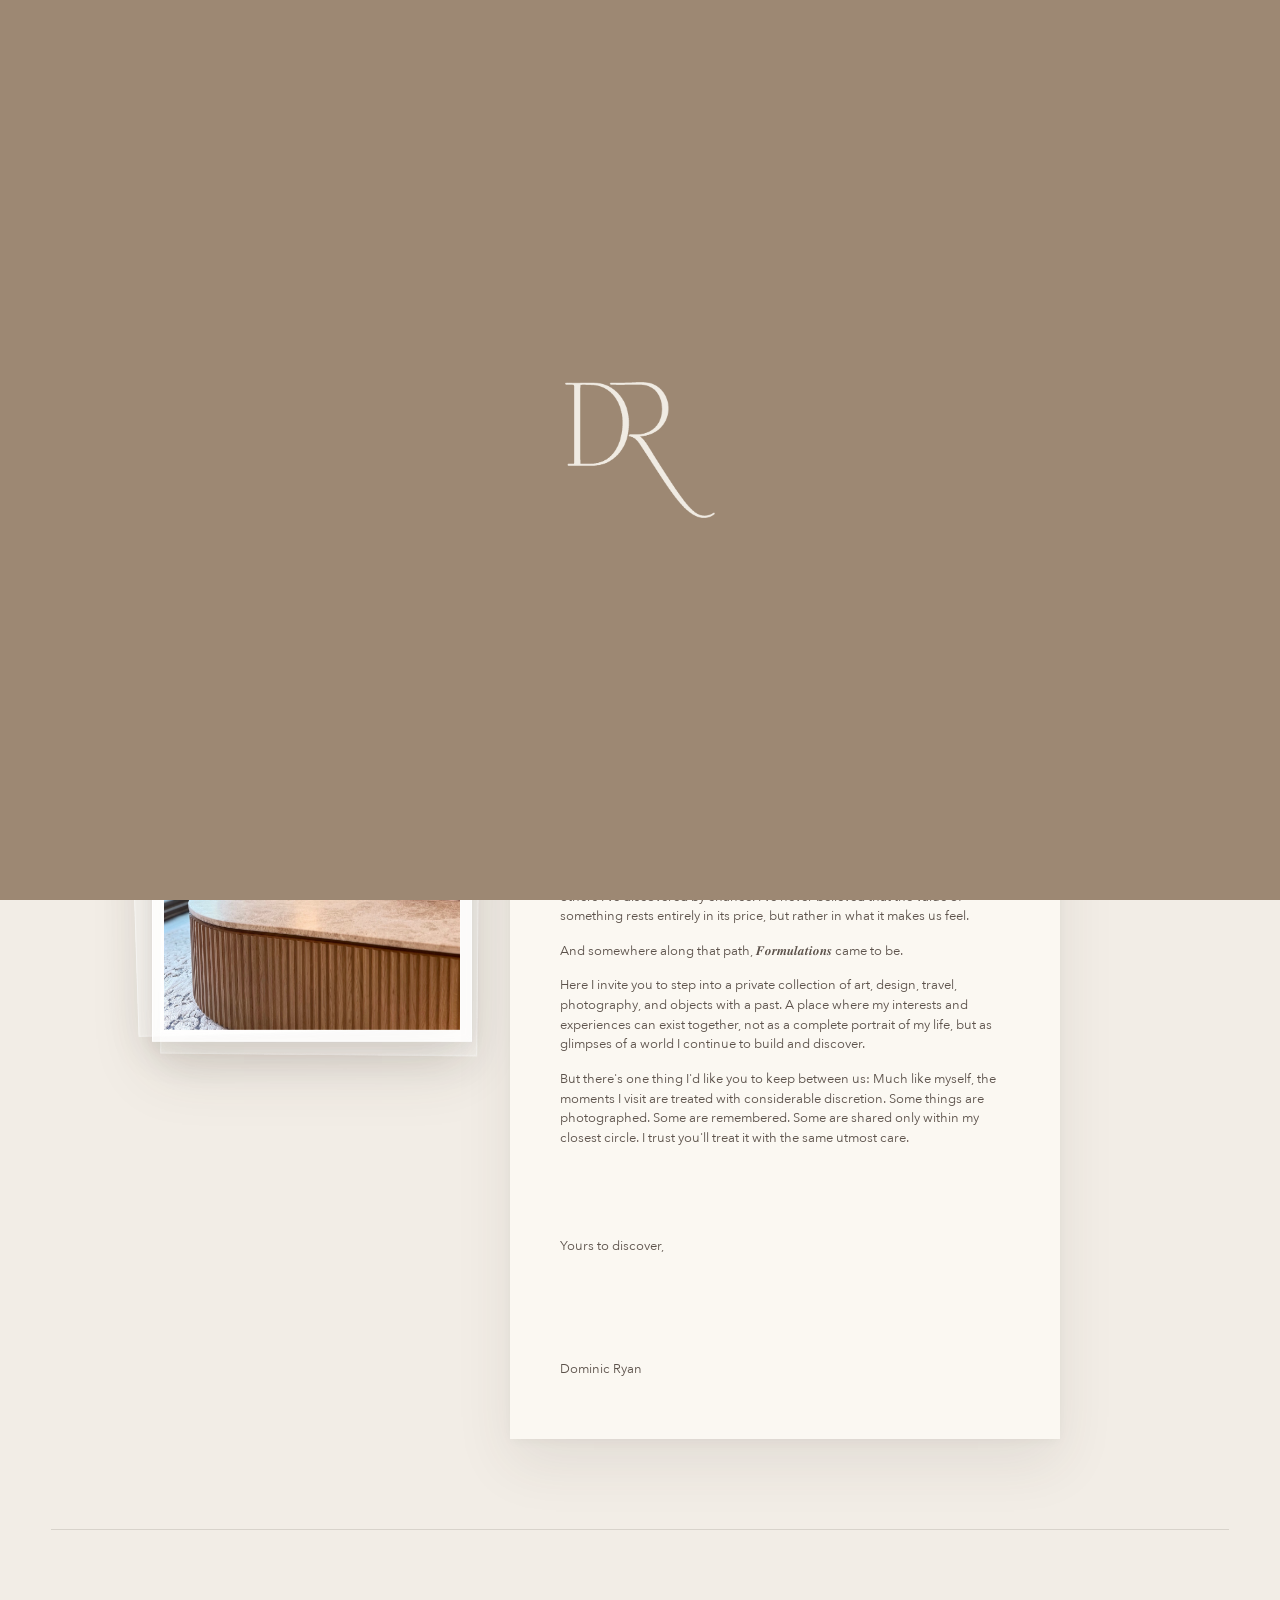
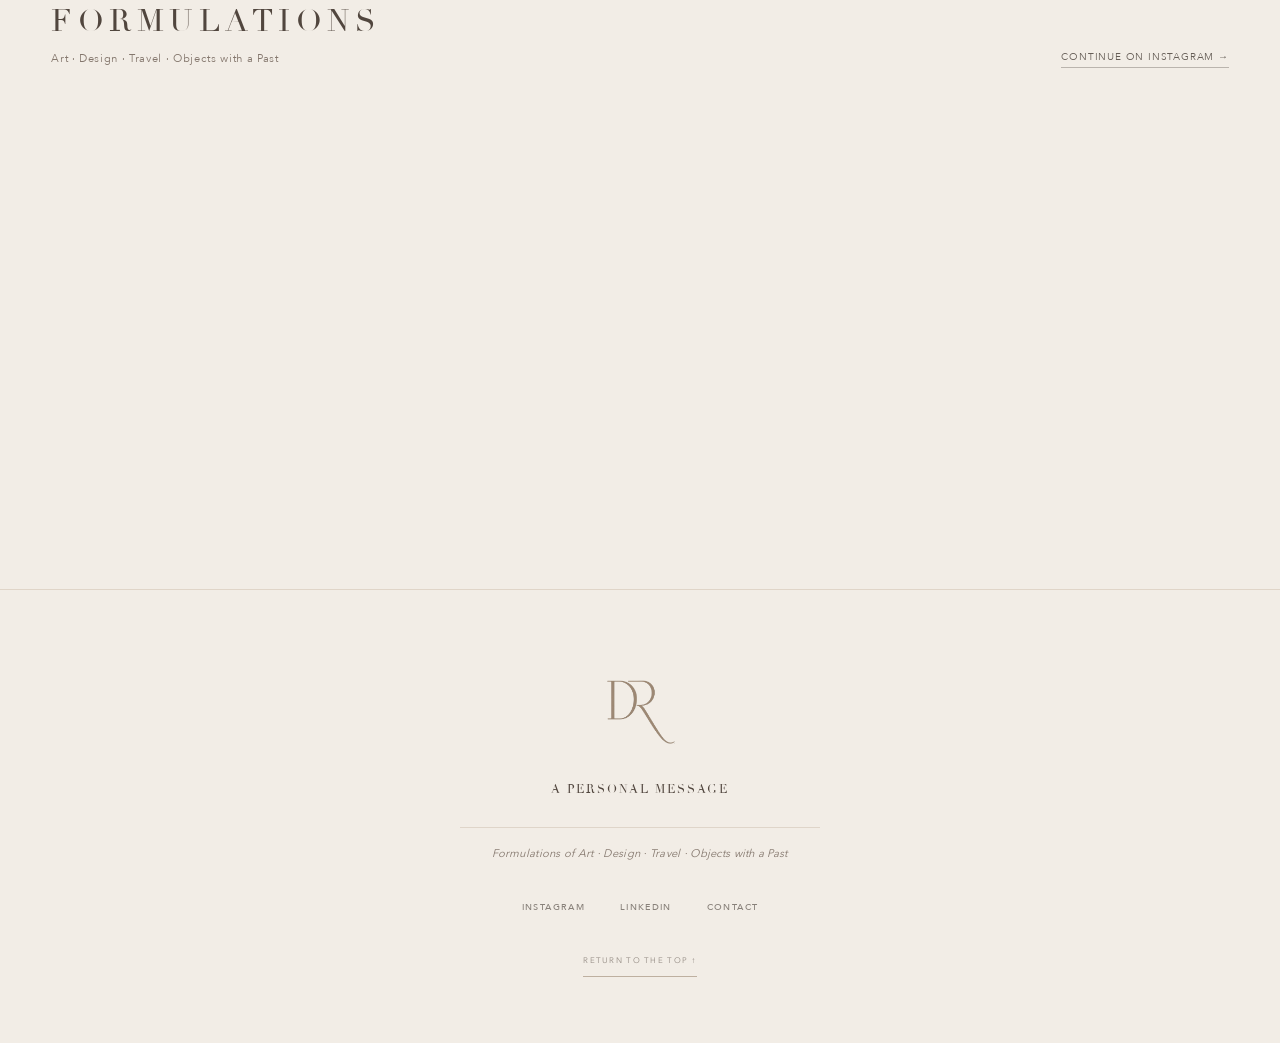
==== index.html @ bd9fe590 "Update index.html" ====
<!DOCTYPE html>
<html lang="en">

<head>

<script>
/* Automatically remove UTM parameters from the address bar */
(() => {
  function cleanUTMParameters() {
    const url = new URL(window.location.href);
    let changed = false;

    for (const key of [...url.searchParams.keys()]) {
      if (key.toLowerCase().startsWith("utm_")) {
        url.searchParams.delete(key);
        changed = true;
      }
    }

    if (changed) {
      history.replaceState(
        history.state,
        "",
        url.pathname + url.search + url.hash
      );
    }
  }

  // Clean immediately when the page opens.
  cleanUTMParameters();

  // Clean again when the page is shown or restored.
  window.addEventListener("pageshow", cleanUTMParameters);
})();
</script>


  <meta charset="UTF-8">

  <!-- Homepage arrival and one-time mobile envelope controls. -->
  <script>
    (() => {
      "use strict";

      const ENVELOPE_KEY = "dr-personal-message-intro-seen-v1";
      let returningVisitor = false;
      try {
        returningVisitor = localStorage.getItem(ENVELOPE_KEY) === "yes";
        if (!returningVisitor) localStorage.setItem(ENVELOPE_KEY, "yes");
      } catch (_) {
        try {
          returningVisitor = sessionStorage.getItem(ENVELOPE_KEY) === "yes";
          if (!returningVisitor) sessionStorage.setItem(ENVELOPE_KEY, "yes");
        } catch (_) {}
      }

      let navigationType = "navigate";
      try {
        const navigation = performance.getEntriesByType("navigation")[0];
        if (navigation?.type) navigationType = navigation.type;
        else if (performance.navigation) {
          navigationType = performance.navigation.type === 1 ? "reload" :
            performance.navigation.type === 2 ? "back_forward" : "navigate";
        }
      } catch (_) {}

      // Read the existing transitions script's state BEFORE its deferred
      // initialization consumes and clears it. No transitions edits required.
      let internalArrival = false;
      try {
        const destination = sessionStorage.getItem("drTransitionDestination");
        const timestamp = Number(sessionStorage.getItem("drTransitionTimestamp"));
        const validAge = timestamp > 0 &&
          Date.now() - timestamp >= 0 && Date.now() - timestamp < 10000;
        if (destination === "/" && validAge) internalArrival = true;
      } catch (_) {}

      // Fallback for ordinary same-site links not handled by transitions.
      try {
        if (document.referrer) {
          const previous = new URL(document.referrer);
          const previousPath = previous.pathname.replace(/\/index(?:3)?\.html$/i, "/");
          if (previous.origin === location.origin && previousPath !== "/") {
            internalArrival = true;
          }
        }
      } catch (_) {}

      window.drPlayHomeIntro = navigationType === "navigate" && !internalArrival;
      window.drReturningVisitor = returningVisitor;
      // Hide the active navigation underline while the intro is playing.
if (window.drPlayHomeIntro) {
  document.documentElement.classList.add("dr-home-intro-pending");
}

      try {
        if (returningVisitor) sessionStorage.setItem("dr-envelope-v7-opened", "yes");
        else sessionStorage.removeItem("dr-envelope-v7-opened");
      } catch (_) {}
    })();
  </script>
  <!-- =========================================================
     DOMINIC RYAN — INTRODUCTION NAVIGATION UNDERLINE CONTROL
     Hide active underline until branded introduction completes.
     ========================================================= -->

<style>
  /* Hide the original active-page underline during introduction */

  html.dr-home-intro-pending .collection-navigation a.active::after,
  html.dr-home-intro-pending .collection-navigation a[aria-current="page"]::after,
  html.dr-home-intro-pending .maison-primary-nav a.active::after,
  html.dr-home-intro-pending .maison-primary-nav a[aria-current="page"]::after {
    opacity: 0 !important;
    visibility: hidden !important;
  }

  /* Hide the traveling navigation underline during introduction */

  html.dr-home-intro-pending .dr-traveling-underline {
    opacity: 0 !important;
    visibility: hidden !important;
  }
</style>


  <meta
    name="viewport"
    content="width=device-width, initial-scale=1.0, viewport-fit=cover"
  >

  <!-- KEEP SITE OUT OF SEARCH ENGINES -->
  <meta
    name="robots"
    content="noindex, nofollow, noarchive, nosnippet"
  >

  <meta
    name="googlebot"
    content="noindex, nofollow, noarchive, nosnippet"
  >

  <meta
    name="bingbot"
    content="noindex, nofollow, noarchive, nosnippet"
  >

<!-- =========================================================
     DOMINIC RYAN — UNIVERSAL SOCIAL & MESSAGING PREVIEWS
     ========================================================= -->

<!-- =========================================================
     BROWSER TITLE
     ========================================================= -->

<title>Dominic Ryan | Formulations</title>

<!-- UNIVERSAL WEBSITE IDENTITY -->
<meta name="application-name"
      content="Dominic Ryan | Formulations">

<meta name="author"
      content="Dominic Ryan">

<meta name="creator"
      content="Dominic Ryan">

<!-- APPLE / IPHONE HOME SCREEN -->
<meta name="apple-mobile-web-app-title"
      content="Dominic Ryan | Formulations">


<!-- =========================================================
     WEBSITE DESCRIPTION
     ========================================================= -->

<meta
  name="description"
  content="𝘈𝘳𝘵 · 𝘋𝘦𝘴𝘪𝘨𝘯 · 𝘛𝘳𝘢𝘷𝘦𝘭 · 𝘖𝘣𝘫𝘦𝘤𝘵𝘴 𝘸𝘪𝘵𝘩 𝘢 𝘗𝘢𝘴𝘵"
>


<!-- =========================================================
     CANONICAL WEBSITE ADDRESS

     Primary: https://dominic-ryan.com/

     Other URL variations should redirect to this address.
     ========================================================= -->

<link
  rel="canonical"
  href="https://dominic-ryan.com/"
>


<!-- =========================================================
     OPEN GRAPH
     iMESSAGE · WHATSAPP · FACEBOOK · INSTAGRAM
     LINKEDIN · TELEGRAM · DISCORD · SLACK
     ========================================================= -->

<meta
  property="og:type"
  content="website"
>

<meta
  property="og:site_name"
  content="Dominic Ryan | Formulations"
>

<meta
  property="og:title"
  content="Dominic Ryan | Formulations"
>

<meta
  property="og:description"
  content="𝘈𝘳𝘵 · 𝘋𝘦𝘴𝘪𝘨𝘯 · 𝘛𝘳𝘢𝘷𝘦𝘭 · 𝘖𝘣𝘫𝘦𝘤𝘵𝘴 𝘸𝘪𝘵𝘩 𝘢 𝘗𝘢𝘴𝘵"
>

<meta
  property="og:url"
  content="https://dominic-ryan.com/"
>

<meta
  property="og:locale"
  content="en_US"
>


<!-- =========================================================
     SOCIAL PREVIEW ARTWORK

     Separate from Media Session functionality.
     ========================================================= -->

<meta
  property="og:image"
  content="https://dominic-ryan.com/dr-opengraph2.png"
>

<meta
  property="og:image:secure_url"
  content="https://dominic-ryan.com/dr-opengraph2.png"
>

<meta
  property="og:image:type"
  content="image/png"
>

<meta
  property="og:image:alt"
  content="Dominic Ryan — Gold DR Monogram on Navy"
>


<!-- =========================================================
     X / TWITTER
     ========================================================= -->

<meta
  name="twitter:card"
  content="summary_large_image"
>

<meta
  name="twitter:title"
  content="Dominic Ryan | Formulations"
>

<meta
  name="twitter:description"
  content="𝘈𝘳𝘵 · 𝘋𝘦𝘴𝘪𝘨𝘯 · 𝘛𝘳𝘢𝘷𝘦𝘭 · 𝘖𝘣𝘫𝘦𝘤𝘵𝘴 𝘸𝘪𝘵𝘩 𝘢 𝘗𝘢𝘴𝘵"
>

<meta
  name="twitter:image"
  content="https://dominic-ryan.com/dr-opengraph2.png"
>

<meta
  name="twitter:image:alt"
  content="Dominic Ryan — Gold DR Monogram on Navy"
>
    <!-- =======================================================
       WEBSITE FONT PRELOADS
       ======================================================= -->

  <link
    rel="preload"
    href="./AvenirNext-Regular.woff2"
    as="font"
    type="font/woff2"
    crossorigin
  >

  <link
    rel="preload"
    href="./AvenirNext-Medium.woff2"
    as="font"
    type="font/woff2"
    crossorigin
  >

  <link
  rel="preload"
  href="./Didot.woff2"
  as="font"
  type="font/woff2"
  crossorigin
>


  <!-- =======================================================
       SITE ICONS
       DR LOGO ONLY
       ======================================================= -->

  <link
    rel="icon"
    type="image/png"
    href="dr-reveals-removebg-preview.png"
  >

  <link
    rel="apple-touch-icon"
    href="dr-reveals-removebg-preview.png"
  >
  <style>

    /* =========================================================
       DOMINIC RYAN — SELF-HOSTED WEBSITE FONTS
       ========================================================= */

    /* AVENIR NEXT — REGULAR */

    @font-face {
      font-family: "DR Avenir Next";
      src: url("./AvenirNext-Regular.woff2") format("woff2");
      font-style: normal;
      font-weight: 400;
      font-display: swap;
    }

    /* AVENIR NEXT — MEDIUM */

    @font-face {
      font-family: "DR Avenir Next";
      src: url("./AvenirNext-Medium.woff2") format("woff2");
      font-style: normal;
      font-weight: 500;
      font-display: swap;
    }

    /* AVENIR NEXT — DEMIBOLD */

    @font-face {
      font-family: "DR Avenir Next";
      src: url("./AvenirNext-DemiBold.woff2") format("woff2");
      font-style: normal;
      font-weight: 600;
      font-display: swap;
    }

    /* DIDOT — REGULAR */

    @font-face {
  font-family: "DR Didot";
  src: url("./Didot.woff2") format("woff2");
  font-style: normal;
  font-weight: 400;
  font-display: swap;
}
    :root{
      --bg:#f2ede6;
      --paper:#fbf8f2;
      --ink:#51463e;
      --soft-ink:#655d56;
      --muted:#84776d;
      --photo-shift:0px;
    }

    *{
      box-sizing:border-box;
    }

    html{
      scroll-behavior:smooth;
    }

    body{
      margin:0;
      min-height:100vh;
      background:var(--bg);
      color:var(--ink);
      overflow-x:hidden;
    }


    /* =========================================================
       BACKGROUND DR WATERMARK
       ========================================================= */

    .background-dr{
      position:fixed;

      right:
        clamp(-92px,-4.6vw,-42px);

      bottom:
        clamp(-60px,-3vw,-42px);

      width:
        clamp(285px,25vw,520px);

      height:auto;

      z-index:0;

      pointer-events:none;
      user-select:none;

      opacity:.075;

      overflow:visible;
    }

    .background-dr img{
      display:block;
      width:100%;
      height:auto;
      object-fit:contain;
      filter:saturate(.65) sepia(.12);
    }

    .site-shell{
      position:relative;
      z-index:1;
      width:100%;
      min-height:100vh;
    }


    /* =========================================================
       HEADER
       ========================================================= */

    .header{
      width:100%;

      display:flex;

      justify-content:space-between;
      align-items:flex-start;

      gap:40px;

      padding:
        34px
        42px
        0;
    }

    .brand{
      display:flex;
      align-items:flex-start;
      gap:20px;
    }

    .brand-mark{
      width:72px;
      height:auto;
      flex:none;
    }

    .brand-mark img{
      display:block;
      width:100%;
      height:auto;
    }

    .name{
      margin:3px 0 0;

      font-family:
        Didot,
        'Didot LT STD',
        'Bodoni 72',
        'Bodoni MT',
        Georgia,
        serif;

      font-size:
        clamp(
          18px,
          1.7vw,
          27px
        );

      font-weight:400;
      line-height:1.15;
      letter-spacing:.24em;
      color:#4e443d;
    }

    .tagline{
      max-width:680px;

      margin-top:9px;

      font-family:
        "Avenir Next",
        "Gill Sans",
        "Trebuchet MS",
        "Helvetica Neue",
        Arial,
        sans-serif;

      font-size:
        clamp(
          11px,
          .85vw,
          14px
        );

      line-height:1.45;

      color:#756a62;
    }

    .location{
      padding-top:8px;

      font-family:
        "Avenir Next",
        "Helvetica Neue",
        Arial,
        sans-serif;

      font-size:10px;

      letter-spacing:.08em;

      color:#746a63;

      white-space:nowrap;
    }


    /* =========================================================
       HERO / LETTER + PHOTO
       ========================================================= */

    .letter-wrap{
      width:100%;

      padding:
        clamp(46px,5vw,68px)
        34px
        52px;
    }

    .hero-composition{
      width:
        min(
          1220px,
          calc(100vw - 110px)
        );

      margin:0 auto;

      display:grid;

      grid-template-columns:
        clamp(300px,26vw,425px)
        clamp(535px,41.5vw,680px);

      justify-content:center;
      align-items:center;

      gap:
        clamp(
          32px,
          4vw,
          68px
        );

      transform:
        translateX(
          clamp(-42px,-2vw,-12px)
        );
    }


    /* =========================================================
       PHOTO OBJECT
       ========================================================= */

    .photo-stage{
      position:relative;

      z-index:2;

      width:100%;
      max-width:425px;

      justify-self:end;

      transform:
        translateY(
          calc(
            18px +
            var(--photo-shift)
          )
        );

      will-change:transform;backface-visibility:hidden;
    }

    .photo-stage::before{
      content:"";

      position:absolute;

      inset:
        -18px
        26px
        10px
        -20px;

      z-index:-2;

      background:
        rgba(
          255,
          255,
          255,
          .39
        );

      border:
        1px solid
        rgba(
          255,
          255,
          255,
          .64
        );

      box-shadow:
        0 21px 48px
        rgba(
          72,
          58,
          47,
          .07
        );

      transform:
        rotate(-1.85deg);

      pointer-events:none;
    }

    .photo-stage::after{
      content:"";

      position:absolute;

      inset:
        -9px
        -7px
        -13px
        10px;

      z-index:-1;

      background:
        rgba(
          255,
          255,
          255,
          .25
        );

      border:
        1px solid
        rgba(
          255,
          255,
          255,
          .48
        );

      box-shadow:
        0 16px 38px
        rgba(
          72,
          58,
          47,
          .05
        );

      transform:
        rotate(.5deg);

      pointer-events:none;
    }

    .photo-frame{
      position:relative;

      padding:11px;

      background:
        rgba(
          255,
          255,
          255,
          .77
        );

      border:
        1px solid
        rgba(
          255,
          255,
          255,
          .84
        );

      box-shadow:
        0 28px 60px
        rgba(
          67,
          54,
          44,
          .12
        ),
        0 7px 18px
        rgba(
          67,
          54,
          44,
          .065
        );

      backdrop-filter:
        blur(3px);

      -webkit-backdrop-filter:
        blur(3px);
    }

    .photo-frame img{
      display:block;

      width:100%;

      aspect-ratio:4 / 5;

      object-fit:cover;

      object-position:
        center center;
    }


    /* =========================================================
       LETTER
       ========================================================= */

    .paper{
      position:relative;

      z-index:3;

      width:100%;
      max-width:680px;

      aspect-ratio:8.5 / 11;

      padding:
        58px
        58px
        52px;

      background:
        var(--paper);

      box-shadow:
        0 24px 55px
        rgba(
          70,
          57,
          47,
          .09
        ),
        0 3px 12px
        rgba(
          70,
          57,
          47,
          .045
        );

      opacity:0;

      animation:
        paperGlowIn
        4.2s
        cubic-bezier(.22,.61,.36,1)
        .45s
        forwards;
    }

    @keyframes paperGlowIn{

      0%{
        opacity:0;

        box-shadow:
          0 0 0
          rgba(70,57,47,0),
          0 0 0
          rgba(70,57,47,0);
      }

      55%{
        opacity:.72;
      }

      100%{
        opacity:1;

        box-shadow:
          0 24px 55px
          rgba(70,57,47,.09),
          0 3px 12px
          rgba(70,57,47,.045);
      }

    }

    .paper-content{
      opacity:0;

      animation:
        textGlowIn
        1.75s
        cubic-bezier(.22,.61,.36,1)
        .95s
        forwards;
    }

    @keyframes textGlowIn{

      from{
        opacity:0;
      }

      to{
        opacity:1;
      }

    }

    .message-label{
      margin-bottom:28px;

      font-family:
        "Avenir Next",
        "Helvetica Neue",
        Arial,
        sans-serif;

      font-size:13px;
      font-weight:500;

      letter-spacing:.08em;

      text-transform:uppercase;

      color:#7a6f67;
    }

    .paper h1{
      margin:
        0
        0
        23px;

      font-family:
        "Avenir Next",
        "Helvetica Neue",
        Arial,
        sans-serif;

      font-size:21px;

      line-height:1.35;

      font-weight:500;

      color:#51463e;
    }

    .paper p{
      margin:
        0
        0
        17px;

      font-family:
        "Avenir Next",
        "Helvetica Neue",
        Arial,
        sans-serif;

      font-size:14px;

      line-height:1.56;

      font-weight:400;

      color:#5c524b;
    }

    .closing{
      margin-top:20px;
    }

.paper .signature{

  display:block;

  width:205px;

  max-width:55%;

  height:auto;

  margin:

    4px

    0

    -4px

    -8px;

  opacity:0;

  transform:

    translateY(3px);

  filter:

    blur(.6px);

  transition:

    opacity 2.8s ease,

    transform 2.8s cubic-bezier(.22,.61,.36,1),

    filter 2.4s ease;

}

.paper .signature.signature-visible{

  opacity:1;

  transform:

    translateY(0);

  filter:

    blur(0);

}
    


    .signature-name{
      margin-top:0 !important;
    }
    /* =========================================================
   FINAL SENTENCE — ELEGANT SIGNATURE-MATCHED REVEAL
   ========================================================= */

.final-typewriter-text {
  display: inline;

  opacity: 0;
  filter: blur(2px);

  transition:
    opacity 5.5s cubic-bezier(.22,.61,.36,1),
    filter 5.5s cubic-bezier(.22,.61,.36,1);
}

.final-typewriter-text.reveal-visible {
  opacity: 1;
  filter: blur(0);
}

/* ORNAMENT */

.final-typewriter-ornament {
  opacity: 0;
  transition: opacity 1.2s ease;
}

.final-typewriter-ornament.ornament-visible {
  opacity: 1;
}

    /* =========================================================
       FORMULATIONS / INSTAGRAM
       ========================================================= */

    .formulations-feed{
      width:
        min(
          1180px,
          92vw
        );

      margin:
        38px
        auto
        9vh;

      padding:
        72px
        0
        42px;

      border-top:
        1px solid
        rgba(
          83,
          74,
          67,
          .16
        );
    }

    .formulations-feed-head{
      display:grid;

      grid-template-columns:
        1fr auto;

      align-items:end;

      gap:28px;

      margin-bottom:38px;
    }

    .formulations-feed-kicker{
      font-family:
        Didot,
        'Didot LT STD',
        'Bodoni 72',
        'Bodoni MT',
        Georgia,
        serif;

      font-size:
        clamp(
          22px,
          2.4vw,
          36px
        );

      font-weight:400;

      letter-spacing:.18em;

      color:#51463e;
    }

    .formulations-feed-sub{
      margin-top:10px;

      font-family:
        "Avenir Next",
        "Helvetica Neue",
        Arial,
        sans-serif;

      font-size:11px;

      line-height:1.5;

      letter-spacing:.06em;

      color:#84776d;
    }

    .formulations-feed-link{
      font-family:
        "Avenir Next",
        "Helvetica Neue",
        Arial,
        sans-serif;

      font-size:10px;

      letter-spacing:.08em;

      text-transform:uppercase;

      color:#655d56;

      text-decoration:none;

      white-space:nowrap;

      padding-bottom:3px;

      border-bottom:
        1px solid
        rgba(
          83,
          74,
          67,
          .35
        );
    }

    .formulations-feed-widget{
      min-height:360px;
    }


    /* =========================================================
       DESKTOP FLOATING NAV
       DEFAULT = ONE LINE
       ========================================================= */

    .utility-nav{
      position:fixed;

      left:30px;
      bottom:22px;

      z-index:10;

      display:flex;

      flex-direction:row;

      align-items:center;

      gap:18px;

      font-family:
        "Avenir Next",
        "Helvetica Neue",
        Arial,
        sans-serif;

      font-size:10px;

      line-height:1;

      font-weight:500;

      letter-spacing:.04em;

      color:#655d56;

      white-space:nowrap;
    }

    .utility-nav a{
      color:inherit;

      text-decoration:none;

      transition:
        opacity
        .2s
        ease;
    }

    .utility-nav a:hover{
      opacity:.62;
    }

    .utility-rule{
      display:inline-block;

      flex:
        0
        0
        1px;

      width:1px;

      height:20px;

      background:
        rgba(
          83,
          74,
          67,
          .38
        );
    }


    /* =========================================================
       TWO-ROW DESKTOP NAV
       ONLY APPLIED AFTER REAL COLLISION TEST
       ========================================================= */

.utility-nav.nav-stacked{
  left:20px;
  bottom:20px;

  display:grid;

  grid-template-columns:
    auto
    1px
    auto;

  grid-template-rows:
    auto
    auto;

  column-gap:11px;
  row-gap:8px;

  align-items:center;

  font-size:8.5px;

  letter-spacing:.015em;
}

.utility-nav.nav-stacked .nav-home{
  grid-column:1;
  grid-row:1;
}

.utility-nav.nav-stacked .nav-rule-one{
  grid-column:2;
  grid-row:1;
}

.utility-nav.nav-stacked .nav-instagram{
  grid-column:3;
  grid-row:1;
}

.utility-nav.nav-stacked .nav-rule-two{
  display:none;
}

.utility-nav.nav-stacked .nav-linkedin{
  grid-column:1;
  grid-row:2;

  justify-self:start;
}

.utility-nav.nav-stacked .nav-rule-three{
  display:block;

  grid-column:2;
  grid-row:2;

  justify-self:center;
}

.utility-nav.nav-stacked .nav-contact{
  grid-column:3;
  grid-row:2;

  justify-self:start;
}

.utility-nav.nav-stacked .utility-rule{
  height:16px;
}


    /* =========================================================
       VERY NARROW DESKTOP SAFETY STATE
       ========================================================= */

    .utility-nav.nav-vertical{
      left:20px;
      bottom:20px;

      display:flex;

      flex-direction:column;

      align-items:flex-start;

      gap:6px;

      font-size:8px;

      letter-spacing:.01em;
    }

    .utility-nav.nav-vertical .utility-rule{
      display:none;
    }


    /* =========================================================
       FINAL DESKTOP FALLBACK
       ========================================================= */

    .utility-nav.nav-footer-safe{
      position:static;

      width:100%;

      margin:0;

      padding:
        28px
        20px
        34px;

flex-direction:row;

flex-wrap:wrap;

justify-content:flex-start;
      align-items:center;

      gap:10px;

      font-size:8px;

      letter-spacing:.02em;
    }

    .utility-nav.nav-footer-safe .utility-rule{
      display:inline-block;

      height:15px;
    }


    /* =========================================================
       MUSIC
       ========================================================= */

.sound-toggle{
  position:fixed;
  right:24px;
  bottom:24px;
  z-index:9999;

  width:24px;
  height:24px;

  padding:0;
  margin:0;

  display:flex;
  align-items:center;
  justify-content:center;

  background:rgba(251,248,242,.92);
  border:1px solid rgba(81,70,62,.25);
  border-radius:50%;

  cursor:pointer;

  box-shadow:
    0 3px 12px rgba(70,57,47,.08);

  backdrop-filter:blur(8px);
  -webkit-backdrop-filter:blur(8px);
}

.sound-toggle img{
  width:24px;
  height:24px;
  object-fit:contain;
  display:block;
  opacity:.88;
  pointer-events:none;
  transition:opacity .2s ease;
}

.sound-toggle:hover img{
  opacity:1;
}


    /* =========================================================
       LARGE DESKTOP
       ========================================================= */

    @media(min-width:1600px){

      .hero-composition{
        width:
          min(
            1260px,
            calc(100vw - 150px)
          );

        grid-template-columns:
          clamp(360px,25vw,430px)
          clamp(620px,40vw,680px);

        gap:
          clamp(
            54px,
            4.2vw,
            76px
          );

        transform:
          translateX(-15px);
      }

      .background-dr{
        right:-42px;

        width:
          clamp(
            420px,
            28vw,
            540px
          );
      }

    }


    /* =========================================================
       STANDARD DESKTOP / LAPTOP
       ========================================================= */

    @media(
      min-width:1051px
    ) and (
      max-width:1399px
    ){

      .letter-wrap{
        padding-top:48px;
      }

      .hero-composition{
        width:
          calc(
            100vw -
            76px
          );

        grid-template-columns:
          clamp(
            285px,
            25vw,
            345px
          )

          clamp(
            515px,
            43vw,
            600px
          );

        gap:
          clamp(
            28px,
            3vw,
            40px
          );

        transform:
          translateX(-34px);
      }

      .photo-stage{
        max-width:345px;
      }

      .paper{
        max-width:600px;

        padding:
          49px
          50px
          45px;
      }

      .paper p{
        font-size:12.75px;
        line-height:1.54;

        margin-bottom:15px;
      }

      .message-label{
        font-size:12px;

        margin-bottom:24px;
      }

      .paper h1{
        font-size:20px;

        margin-bottom:20px;
      }

      .paper .signature{
        width:184px;
      }

      .background-dr{
        right:-88px;

        width:
          clamp(
            270px,
            22vw,
            320px
          );

        opacity:.065;
      }

    }


    /* =========================================================
       COMPACT / 13-INCH DESKTOP
       ========================================================= */

    @media(
      min-width:761px
    ) and (
      max-width:1050px
    ){

      .header{
        padding:
          27px
          30px
          0;
      }

      .brand-mark{
        width:61px;
      }

      .letter-wrap{
        padding:
          42px
          22px
          46px;
      }

      .hero-composition{
        width:
          calc(
            100vw -
            48px
          );

        grid-template-columns:
          minmax(
            245px,
            30vw
          )

          minmax(
            445px,
            55vw
          );

        gap:27px;

        transform:
          translateX(-18px);
      }

      .photo-stage{
        max-width:300px;

        transform:
          translateY(
            calc(
              12px +
              var(--photo-shift)
            )
          );
      }

      .photo-stage::before{
        inset:
          -14px
          20px
          8px
          -15px;
      }

      .photo-frame{
        padding:9px;
      }

      .paper{
        max-width:535px;

        padding:
          43px
          43px
          40px;
      }

      .message-label{
        margin-bottom:21px;

        font-size:11px;
      }

      .paper h1{
        font-size:19px;

        margin-bottom:18px;
      }

      .paper p{
        font-size:11.7px;

        line-height:1.5;

        margin-bottom:13px;
      }

      .closing{
        margin-top:16px;
      }

      .paper .signature{
        width:168px;
      }

      .background-dr{
        right:-95px;

        width:245px;

        opacity:.055;
      }

    }


    /* =========================================================
       MOBILE
       ========================================================= */

    @media(max-width:760px){

      .sound-toggle{
  right:16px;
  bottom:16px;
  width:22px;
  height:22px;
}

.sound-toggle img{
  width:21px;
  height:21px;
}
      .background-dr{
        right:-58px;
        bottom:-34px;

        width:
          clamp(
            230px,
            54vw,
            340px
          );

        opacity:.06;
      }

      .header{
        padding:
          25px
          22px
          0;

        gap:18px;
      }

      .brand{
        gap:13px;
      }

      .brand-mark{
        width:54px;
      }

      .location{
        font-size:9px;
      }


      /* COMPLETE LETTER FIRST */

      .letter-wrap{
        padding:
          38px
          0
          0;
      }

      .hero-composition{
        width:100%;

        display:flex;

        flex-direction:column;

        gap:0;

        transform:none;
      }


      /* LETTER */

.paper{
  order:1;
  width:94vw;
  max-width:none;
  height:auto;
  min-height:
    calc(
      94vw *
      11 /
      8.5
    );
  aspect-ratio:auto;
  padding:
    42px
    34px
    50px;

  /* SAME GRADUAL LETTER REVEAL AS DESKTOP */
/* MOBILE LETTER FADE */
opacity:0;

box-shadow:
  0 0 0 rgba(70,57,47,0),
  0 0 0 rgba(70,57,47,0);

animation:none;

transition:
  opacity .65s cubic-bezier(.22,.61,.36,1),
  box-shadow .65s cubic-bezier(.22,.61,.36,1);
}
      .paper.mobile-paper-visible{
  opacity:1;

  box-shadow:
    0 24px 55px rgba(70,57,47,.09),
    0 3px 12px rgba(70,57,47,.045);
}
.paper-content{
  opacity:0;
  animation:none;
  transform:translateY(12px);
  transition:opacity .85s ease .16s, transform .85s cubic-bezier(.22,.61,.36,1) .16s;
}
.paper.mobile-paper-visible .paper-content {opacity:1;transform:translateY(0);}
@media(max-width:760px){.paper.mobile-paper-visible{opacity:1;}}

      .paper p{
        font-size:13px;

        line-height:1.56;

        margin-bottom:17px;
      }

      .message-label{
        font-size:13px;

        margin-bottom:28px;
      }

      .paper h1{
        font-size:21px;

        margin-bottom:23px;
      }

      .paper .signature{
        width:205px;
      }


      /* PHOTO TUCKED UNDER LETTER */

      .photo-stage{
        order:2;

        width:82vw;

        max-width:390px;

        align-self:center;

        margin-top:-28px;
        margin-left:2vw;

        transform:none;

        z-index:4;
      }

      .photo-stage::before{
        inset:
          -13px
          20px
          8px
          -14px;

        transform:
          rotate(-1.7deg);
      }

      .photo-stage::after{
        inset:
          -7px
          -6px
          -12px
          8px;

        transform:
          rotate(.65deg);
      }

      .photo-frame{
        padding:9px;

        box-shadow:
          0 25px 48px
          rgba(
            67,
            54,
            44,
            .13
          ),
          0 5px 14px
          rgba(
            67,
            54,
            44,
            .07
          );
      }

      .photo-frame img{
        aspect-ratio:4 / 5;

        object-fit:cover;

        object-position:
          center center;
      }


      /* FORMULATIONS */

      .formulations-feed{
        width:
          min(
            92vw,
            680px
          );

        margin:
          78px
          auto
          0;

        padding-top:46px;

        padding-bottom:34px;
      }

      .formulations-feed-head{
        grid-template-columns:1fr;

        gap:16px;

        margin-bottom:28px;
      }

      .formulations-feed-kicker{
        font-size:
          clamp(
            20px,
            7vw,
            28px
          );
      }

      .formulations-feed-link{
        width:max-content;
      }

      .formulations-feed-widget{
        min-height:280px;
      }


      /* MOBILE NAV REMAINS NORMAL FOOTER */

      .utility-nav,
.utility-nav.nav-stacked,
.utility-nav.nav-vertical,
.utility-nav.nav-footer-safe{

  position:static;

  width:100%;

  margin:0;

  padding:
    28px
    14px
    calc(
      34px +
      env(
        safe-area-inset-bottom
      )
    );

  display:flex;

  flex-direction:row;

  flex-wrap:wrap;

  justify-content:center;

  align-items:center;

  gap:10px;

  font-size:8px;

  letter-spacing:.025em;

  white-space:normal;
}

      .utility-nav .utility-rule,
      .utility-nav.nav-stacked .utility-rule,
      .utility-nav.nav-vertical .utility-rule,
      .utility-nav.nav-footer-safe .utility-rule{

        display:inline-block;

        height:15px;
      }


      /* MUSIC REMAINS FLOATING */

      .sound-toggle{
  position:fixed;
  right:24px;
  bottom:24px;
  z-index:9999;

  width:44px;
  height:44px;

  padding:0;
  margin:0;

  display:flex;
  align-items:center;
  justify-content:center;

  background:rgba(251,248,242,.92);
  border:1px solid rgba(81,70,62,.25);
  border-radius:50%;

  cursor:pointer;

  box-shadow:
    0 3px 12px rgba(70,57,47,.08);

  backdrop-filter:blur(8px);
  -webkit-backdrop-filter:blur(8px);
}
    }




    /* =========================================================
       DOMINIC RYAN — UNIVERSAL TYPOGRAPHY
       ========================================================= */

    /* DIDOT — EDITORIAL HEADINGS */

    .name,
    .formulations-feed-kicker {
      font-family:
        "DR Didot",
        Didot,
        "Didot LT STD",
        "Bodoni 72",
        "Bodoni MT",
        Georgia,
        serif;
    }


    /* AVENIR NEXT — BODY TEXT AND NAVIGATION */

    .tagline,
    .location,
    .message-label,
    .paper h1,
    .paper p,
    .formulations-feed-sub,
    .formulations-feed-link,
    .utility-nav {
      font-family:
        "DR Avenir Next",
        "Avenir Next",
        "Gill Sans",
        "Helvetica Neue",
        Arial,
        sans-serif;
    }


/* =========================================================
   SHARED HEADER / NAVIGATION / STATIC MAISON-STYLE FOOTER
   ========================================================= */
.brand-mark {display:block;flex:none;text-decoration:none;}
.name {display:block;text-decoration:none;}
.name:hover {opacity:.82;}
.dr-back-to-top {position:fixed;right:19px;bottom:72px;z-index:9998;display:flex;align-items:center;justify-content:center;width:34px;height:34px;padding:0;background:rgba(251,248,242,.92);border:1px solid rgba(81,70,62,.25);border-radius:50%;color:#51463e;box-shadow:0 3px 12px rgba(70,57,47,.08);backdrop-filter:blur(8px);cursor:pointer;opacity:0;visibility:hidden;pointer-events:none;transform:translateY(8px);transition:opacity .35s ease,transform .35s ease,visibility .35s ease;}
.dr-back-to-top.is-visible {opacity:1;visibility:visible;pointer-events:auto;transform:translateY(0);}
.dr-back-to-top svg {display:block;width:15px;height:15px;fill:none;stroke:currentColor;stroke-width:1.5;stroke-linecap:round;stroke-linejoin:round;}
@media (max-width: 760px) {
  .dr-back-to-top {
    right: 29px;
    bottom: 82px;
  }
}
    @media(max-width:420px){.name{font-size:18px;letter-spacing:.17em;}}



/* =========================================================
   FLOATING MUSIC CONTROL — NOTE ABOVE ACTION LABEL
   ========================================================= */
.sound-toggle {
  position:fixed;
  right:calc(20px + env(safe-area-inset-right, 0px));
  bottom:calc(20px + env(safe-area-inset-bottom, 0px));
  width:44px;
  height:44px;
  padding:0;
  display:flex;
  align-items:center;
  justify-content:center;
  border-radius:50%;
  background:rgba(112,94,79,.78);
  border:1px solid rgba(251,248,242,.32);
  color:#fbf8f2;
  box-shadow:0 3px 13px rgba(70,57,47,.13);
  backdrop-filter:blur(9px);
  -webkit-backdrop-filter:blur(9px);
  cursor:pointer;
  touch-action:manipulation;
  -webkit-tap-highlight-color:transparent;
  transition:background .2s ease,box-shadow .2s ease;
}
.sound-toggle-content {
  display:flex;
  flex-direction:column;
  align-items:center;
  justify-content:center;
  gap:0;
  width:100%;
  line-height:1;
  pointer-events:none;
}
.sound-note {display:block;width:19px;height:19px;flex:none;}
.sound-action {
  display:block;
  margin-top:1px;
  font-family:"DR Avenir Next","Avenir Next",Arial,sans-serif;
  font-size:8px;
  font-weight:600;
  line-height:1.1;
  letter-spacing:.08em;
  text-indent:.08em;
  color:inherit;
}
.sound-toggle:hover {background:rgba(112,94,79,.9);}
.sound-toggle:focus-visible {outline:2px solid #51463e;outline-offset:3px;}
@media(max-width:760px){
  .sound-toggle {
    width:46px;
    height:46px;
    right:calc(16px + env(safe-area-inset-right, 0px));
    bottom:calc(16px + env(safe-area-inset-bottom, 0px));
  }
  .sound-note {width:20px;height:20px;}
}
@media(hover:none){.sound-toggle:hover{background:rgba(112,94,79,.78);}}


  /* Personal Message: fit the original tagline to the available mobile width. */
  @media (max-width:760px) {
    .brand { min-width:0; flex:1 1 auto; }
    .brand > div { min-width:0; flex:1 1 auto; }
    .tagline { white-space:nowrap; max-width:none; }
  }

  /* With page links removed, keep the social row centered in the footer. */
  .dr-unified-footer .dr-footer-nav { justify-content:center; }

  /* Keep the desktop contact button and location visible */
  @media (min-width: 761px) {
    .header .brand {
      min-width: 0;
      flex: 1 1 auto;
    }

    .header .brand > div {
      min-width: 0;
    }

    .header .dr-contact-header {
      flex: 0 0 auto;
      white-space: nowrap;
    }
  }

</style>
  </style>
<!-- SHARED NAVIGATION & TRANSITIONS -->

<link rel="stylesheet" href="/dominic-ryan-navigation.css?v=5102">

<script src="/dominic-ryan-transitions.js?v=5102" defer></script>
<script src="/dominic-ryan-swipe.js?v=5000" defer></script>
  <!-- DOMINIC RYAN — SCROLL PROGRESS (DESKTOP + MOBILE) -->
  <style>
    .dr-scroll-progress{position:fixed;top:0;right:0;width:4px;height:100%;background:#a28d77;transform:scaleY(0);transform-origin:top center;will-change:transform;z-index:10001;pointer-events:none;}
  
@media (min-width: 769px) { .dr-scroll-progress { width: 6px; background: #a28d77; } }
</style>

<link rel="stylesheet" href="/shared-header.css">
</head>

<body id="top">
  <div class="dr-scroll-progress" aria-hidden="true"></div>


  <!-- BACKGROUND DR -->

  <div
    class="background-dr"
    aria-hidden="true"
  >

    <img
      src="dr-reveals-removebg-preview.png"
      alt=""
    >

  </div>


  <div class="site-shell">


    <!-- HEADER -->

    <header class="header">
      <div class="brand">
        <div class="brand-mark"><a href="/" aria-label="Return to Dominic Ryan homepage"><img src="/dr-reveals.gif" alt="DR"></a></div>
        <div class="brand-copy">
          <a class="name" href="/">DOMINIC RYAN</a>
          <div class="tagline">𝐹𝑜𝑟𝑚𝑢𝑙𝑎𝑡𝑖𝑜𝑛𝑠 𝑜𝑓 𝐴𝑟𝑡 · 𝐷𝑒𝑠𝑖𝑔𝑛 · 𝑇𝑟𝑎𝑣𝑒𝑙 · 𝑂𝑏𝑗𝑒𝑐𝑡𝑠 𝑤𝑖𝑡ℎ 𝑎 𝑃𝑎𝑠𝑡</div>

        </div>
      </div>
      <div class="location">Austin, Texas</div>
    </header><script src="/shared-header.js"></script>


    <!-- SHARED PRIMARY PAGE NAVIGATION -->
    <nav class="collection-navigation" aria-label="Primary page navigation">
  <a href="/" class="active" aria-current="page">A PERSONAL MESSAGE</a>
  <a href="/maison/">THE MAISON</a>
  <a href="/formulations/">EXPLORE THE COLLECTION</a>
</nav>

    <main>


      <!-- LETTER + EDITORIAL PHOTO -->

      <section class="letter-wrap">


        <div class="hero-composition">


          <!-- PHOTO -->

          <div
            class="photo-stage"
            id="photo-stage"
          >

            <div
              class="photo-frame"
              id="photo-frame"
            >

              <img
                src="image.jpeg"
                alt="Interior detail from Dominic Ryan's home"
              >

            </div>

          </div>


          <!-- LETTER -->

          <article class="paper">


            <div class="paper-content">


              <div class="message-label">
                A Personal Message
              </div>


              <h1>
                I’m 𝐃𝐨𝐦𝐢𝐧𝐢𝐜 𝐑𝐲𝐚𝐧.
              </h1>


              <p>
              But, I've often wondered how much a name can really tell you about a person. Perhaps it's the things we notice, the places we return to, and the moments we carry with us that reveal a little more.
              </p>


              <p>
         I've always found it curious how two people can look at the same thing and see entirely different worlds. A room, a photograph, an unfamiliar city. What one person passes without a second thought might stay with another for years. I've come to believe that much of who we are is shaped by these quiet encounters, long after the moments themselves have passed.
               </p>
              <p>
               I call Austin, Texas home, though I like to think the places I've been have made a home within me, too. I've long been drawn to the character of things: the proportions of a room, the patina of old brass, the pages of a book that have outlived the hands that once turned them. There is something beautiful about knowing that everything has a story, even if we'll never know it entirely.
              </p>


              <p>
                For nearly a decade, that curiosity has followed me through my craft in refined interiors, creative strategy, and advertising. Today, I lead teams and develop strategy in paid social, exploring the relationship between culture, media, and human behavior. I've been privileged enough to see campaigns under my strategic leadership receive recognition from Cannes Lions®, The New York Times®, the Effie Awards®, and the Festival of Media. Yet what continues to fascinate me is how something created with intention can take on a life beyond its creator.
              </p>


              <p>
              Outside of work, I collect archival books, timepieces, crystal, alabaster, porcelain, brass, and pieces from esteemed maisons. Some I've searched for, others I've discovered by chance. I've never believed that the value of something rests entirely in its price, but rather in what it makes us feel.
      
              </p>
    <p>
               And somewhere along that path, 𝑭𝒐𝒓𝒎𝒖𝒍𝒂𝒕𝒊𝒐𝒏𝒔 came to be.
  </p>
<p>Here I invite you to step into a private collection of art, design, travel, photography, and objects with a past. A place where my interests and experiences can exist together, not as a complete portrait of my life, but as glimpses of a world I continue to build and discover.</p>
                <p> But there's one thing I'd like you to keep between us: Much like myself, the moments I visit are treated with considerable discretion. Some things are photographed. Some are remembered. Some are shared only within my closest circle. I trust you'll treat it with the same utmost care.   </p>


       <p class="final-typewriter">
  <span class="final-typewriter-text">𝘼𝙛𝙩𝙚𝙧 𝙖𝙡𝙡, 𝙬𝙚 𝙨𝙥𝙚𝙣𝙙 𝙨𝙤 𝙢𝙪𝙘𝙝 𝙤𝙛 𝙡𝙞𝙛𝙚 𝙡𝙚𝙖𝙧𝙣𝙞𝙣𝙜 𝙝𝙤𝙬 𝙩𝙤 𝙨𝙚𝙚 𝙖𝙣𝙙 𝙞𝙣𝙩𝙚𝙧𝙥𝙧𝙚𝙩 𝙩𝙝𝙚 𝙬𝙤𝙧𝙡𝙙 𝙩𝙝𝙧𝙤𝙪𝙜𝙝 𝙤𝙩𝙝𝙚𝙧𝙨⸺ 𝙥𝙚𝙧𝙝𝙖𝙥𝙨 𝙩𝙝𝙚 𝙜𝙧𝙚𝙖𝙩𝙚𝙧 𝙬𝙞𝙨𝙙𝙤𝙢 𝙡𝙞𝙚𝙨 𝙞𝙣 𝙠𝙣𝙤𝙬𝙞𝙣𝙜 𝙬𝙝𝙚𝙣 𝙩𝙤 𝙨𝙞𝙢𝙥𝙡𝙮 𝙚𝙭𝙥𝙚𝙧𝙞𝙚𝙣𝙘𝙚 𝙞𝙩 𝙛𝙤𝙧 𝙤𝙪𝙧𝙨𝙚𝙡𝙫𝙚𝙨. </span><span
class="final-typewriter-ornament"
    style="
      display:inline-block;
      font-size:1.1em;
      line-height:1;
      transform:scaleY(.82);
      transform-origin:center;
      vertical-align:-0.08em;
    "
  > ❧</span>
</p>


              <p class="closing">
                Yours to discover,
              </p>


              <img
                class="signature"
                src="Signature-DR-removebg-preview.png"
                alt="Dominic Ryan signature"
              >


              <p class="signature-name">
                Dominic Ryan
              </p>


            </div>


          </article>


        </div>


      </section>


      <!-- FORMULATIONS / INSTAGRAM -->

      <section
        class="formulations-feed"
        aria-labelledby="formulations-feed-title"
      >


        <div class="formulations-feed-head">


          <div>


            <div
              class="formulations-feed-kicker"
              id="formulations-feed-title"
            >
              FORMULATIONS
            </div>


            <div class="formulations-feed-sub">
              Art · Design · Travel · Objects with a Past
            </div>


          </div>


         <a

  class="formulations-feed-link"

  href="https://www.instagram.com/formulations/"

  target="_blank"

  rel="noopener noreferrer"

>

  Continue on Instagram →

</a>


        </div>


        <div class="formulations-feed-widget">


          <script
            src="https://elfsightcdn.com/platform.js"
            async
          ></script>


          <div
            class="elfsight-app-1855bc03-7115-41df-9a37-353c22423dbd"
            data-elfsight-app-lazy
          ></div>


        </div>


      </section>


    </main>


    <!-- SHARED STATIC FOOTER — THE MAISON DESIGN -->
    <!-- =========================================================
     DOMINIC RYAN — REFINED EDITORIAL FOOTER
     ========================================================= -->

<!-- =========================================================
     DOMINIC RYAN — UNIFIED EDITORIAL FOOTER
     A PERSONAL MESSAGE
     ========================================================= -->

<footer class="dr-unified-footer" aria-label="Site footer">

  <!-- DISCREET INTERACTIVE MONOGRAM -->

  <div class="dr-footer-end-mark">

    <button
      class="dr-footer-monogram"
      type="button"
      aria-label="Return to the top of A Personal Message"
      onclick="window.scrollTo({ top: 0, behavior: 'smooth' });"
    >
      <img
        src="/dr-reveals-removebg-preview.png"
        alt=""
      >
    </button>

    <span class="dr-footer-page-title">
      A PERSONAL MESSAGE
    </span>

  </div>


  <!-- EDITORIAL DIVIDER -->

  <div
    class="dr-footer-rule"
    aria-hidden="true"
  ></div>


  <!-- ITALICIZED BRAND STATEMENT -->

  <p class="dr-footer-tagline">
    Formulations of Art · Design · Travel · Objects with a Past
  </p>


  <!-- FOOTER SOCIAL AND CONTACT NAVIGATION -->

  <nav
    class="dr-footer-nav"
    aria-label="Footer navigation"
  >

    <!-- SOCIAL AND CONTACT DESTINATIONS -->

    <div class="dr-footer-nav-group dr-footer-nav-social">

      <a
        href="https://www.instagram.com/formulations/"
        target="_blank"
        rel="noopener noreferrer"
      >
        INSTAGRAM
      </a>

      <a
        href="https://www.linkedin.com/in/itsdominicryan"
        target="_blank"
        rel="noopener noreferrer"
      >
        LINKEDIN
      </a>

      <a
        href="#contact"
        data-dr-contact-open
      >
        CONTACT
      </a>

    </div>

  </nav>


  <!-- EXPLICIT RETURN TO TOP -->

  <button
    class="dr-footer-return"
    type="button"
    id="dr-footer-return"
  >
    RETURN TO THE TOP ↑
  </button>

</footer>
  </div>

  <!-- BACK TO TOP — ORIGINAL FUNCTION PRESERVED -->
  <button class="dr-back-to-top" id="dr-back-to-top" type="button" aria-label="Back to top" title="Back to top">
    <svg viewBox="0 0 24 24" aria-hidden="true"><path d="M12 19V5"></path><path d="M5 12L12 5L19 12"></path></svg>
  </button>

  <!-- MUSIC -->

  <audio
    id="site-audio"
    autoplay
    preload="auto"
    playsinline
  >

    <source
      src="music.mp3"
      type="audio/mpeg"
    >

  </audio>


  <button
  class="sound-toggle"
  id="sound-toggle"
  type="button"
  aria-label="Mute music"
>
  <span class="sound-toggle-content" aria-hidden="true">
    <svg class="sound-note" viewBox="0 0 24 24" focusable="false" aria-hidden="true">
      <path d="M10 17.1V5.4l9-2v11.1" fill="none" stroke="currentColor" stroke-width="1.65" stroke-linecap="round" stroke-linejoin="round"/>
      <ellipse cx="7.2" cy="17.5" rx="3.2" ry="2.1" transform="rotate(-18 7.2 17.5)" fill="currentColor"/>
      <ellipse cx="16.2" cy="14.9" rx="3.2" ry="2.1" transform="rotate(-18 16.2 14.9)" fill="currentColor"/>
    </svg>
    <span class="sound-action" id="sound-action">ON</span>
  </span>
</button>


  <script>


    /* =======================================================
       AUDIO
       ======================================================= */

    const audio =
      document.getElementById(
        "site-audio"
      );

    const soundToggle =
      document.getElementById(
        "sound-toggle"
      );


    audio.currentTime = 0;

    audio.volume = 0.25;

    audio.muted = false;


    /* =======================================================
       MEDIA SESSION
       BLUE ARTWORK IS USED HERE ONLY
       ======================================================= */

    if(
      'mediaSession'
      in navigator
    ){

      navigator.mediaSession.metadata =
        new MediaMetadata({

          title:
            'Dominic Ryan | Formulations',

          artist:
            '𝘈𝘳𝘵 · 𝘋𝘦𝘴𝘪𝘨𝘯 · 𝘛𝘳𝘢𝘷𝘦𝘭 · 𝘖𝘣𝘫𝘦𝘤𝘵𝘴 𝘸𝘪𝘵𝘩 𝘢 𝘗𝘢𝘴𝘵',

          album:
            '𝘈𝘳𝘵 · 𝘋𝘦𝘴𝘪𝘨𝘯 · 𝘛𝘳𝘢𝘷𝘦𝘭 · 𝘖𝘣𝘫𝘦𝘤𝘵𝘴 𝘸𝘪𝘵𝘩 𝘢 𝘗𝘢𝘴𝘵',

          artwork:[
            {

              src:
                'dr-opengraph2.png',

              sizes:
                '1024x1024',

              type:
                'image/png'

            }
          ]

        });

    }


    /* =======================================================
       SUBTLE DESKTOP PHOTO MOVEMENT
       ======================================================= */

    const photoStage =
      document.getElementById(
        "photo-stage"
      );

    const photoFrame =
      document.getElementById(
        "photo-frame"
      );

    const desktopPhotoQuery =
      window.matchMedia(
        "(min-width: 761px)"
      );

    let photoTicking =
      false;


    function updatePhotoParallax(){

      photoTicking =
        false;


      if(
        !photoStage ||
        !desktopPhotoQuery.matches
      ){

        document
          .documentElement
          .style
          .setProperty(
            "--photo-shift",
            "0px"
          );

        return;
      }


      const hero =
        document.querySelector(
          ".hero-composition"
        );


      if(!hero){
        return;
      }


      const rect =
        hero.getBoundingClientRect();


      const viewportHeight =
        window.innerHeight;


      const progress =
        (
          viewportHeight -
          rect.top
        )
        /
        (
          viewportHeight +
          rect.height
        );


      const normalized =
        Math.max(
          0,
          Math.min(
            1,
            progress
          )
        );


      const movement =
        (
          normalized -
          .5
        )
        *
        18;


      document
        .documentElement
        .style
        .setProperty(
          "--photo-shift",
          `${movement}px`
        );

    }


    function requestPhotoUpdate(){

      if(photoTicking){
        return;
      }


      photoTicking =
        true;


      window
        .requestAnimationFrame(
          updatePhotoParallax
        );

    }


    window.addEventListener(
      "scroll",
      requestPhotoUpdate,
      {
        passive:true
      }
    );


    window.addEventListener(
      "resize",
      requestPhotoUpdate
    );


    requestPhotoUpdate();


    /* Static footer: no collision engine required. */

  
/* =======================================================
   MUSIC — DEFAULT ON WITH AUTOPLAY RECOVERY
   ======================================================= */

const soundAction = document.getElementById("sound-action");

let pausedByVisibility = false;
let userTurnedMusicOff = false;
let autoplayRecoveryNeeded = false;

function updateSoundLabel() {
  const audible =
    !audio.paused &&
    !audio.ended &&
    !audio.muted;

  soundAction.textContent = audible ? "OFF" : "ON";

  const action = audible
    ? "Turn music off"
    : "Turn music on";

  soundToggle.setAttribute("aria-label", action);
  soundToggle.setAttribute("title", action);
}

async function playAudio(restart = false) {
  if (userTurnedMusicOff) return;

  if (restart || audio.ended) {
    audio.currentTime = 0;
  }

  audio.muted = false;

  try {
    await audio.play();
    autoplayRecoveryNeeded = false;
  } catch (_) {
    autoplayRecoveryNeeded = true;
  }

  updateSoundLabel();
}

function recoverAutoplay() {
  if (
    !autoplayRecoveryNeeded ||
    userTurnedMusicOff ||
    document.hidden
  ) {
    return;
  }

  // Call play synchronously during the user interaction.
  playAudio();
}

document.addEventListener(
  "pointerdown",
  recoverAutoplay,
  { passive: true }
);

document.addEventListener(
  "touchend",
  recoverAutoplay,
  { passive: true }
);

document.addEventListener(
  "keydown",
  recoverAutoplay
);

soundToggle.addEventListener("click", async () => {
  const audible =
    !audio.paused &&
    !audio.ended &&
    !audio.muted;

  if (audible) {
    userTurnedMusicOff = true;
    autoplayRecoveryNeeded = false;
    audio.muted = true;
  } else {
    userTurnedMusicOff = false;

    if (audio.paused || audio.ended) {
      await playAudio(audio.ended);
    } else {
      audio.muted = false;
    }
  }

  updateSoundLabel();
});

[
  "play",
  "playing",
  "pause",
  "ended",
  "volumechange",
  "emptied"
].forEach(event => {
  audio.addEventListener(event, updateSoundLabel);
});

// Attempt music playback on every new page load.
updateSoundLabel();
playAudio(true);

// Pause when backgrounded and resume when visible.
document.addEventListener("visibilitychange", () => {
  if (document.hidden) {
    if (!audio.paused && !audio.muted) {
      pausedByVisibility = true;
      audio.pause();
    }
  } else if (pausedByVisibility) {
    pausedByVisibility = false;

    if (!userTurnedMusicOff) {
      playAudio();
    }
  }

  updateSoundLabel();
});

/* =======================================================
   MOBILE LETTER FADE — ENVELOPE COORDINATION
   ======================================================= */

if (window.matchMedia("(max-width: 760px)").matches) {
  const mobilePaper = document.querySelector(".paper");

  if (mobilePaper) {

    window.drEnvelopeRevealLetter = () => {
      mobilePaper.classList.add("mobile-paper-visible");
    };

    // Fallback: reveal the letter if the envelope never initializes.
    window.addEventListener("load", () => {

      setTimeout(() => {

        const envelope =
          document.getElementById("dr-envelope-inline");

        if (!envelope && !document.getElementById("dr-envelope-inline")) {
          mobilePaper.classList.add("mobile-paper-visible");
        }

      }, 700);

    });

  }
}
/* =======================================================
   ALWAYS START PAGE AT TOP
   ======================================================= */

if ("scrollRestoration" in history) {
  history.scrollRestoration = "manual";
}

window.addEventListener("beforeunload", () => {
  window.scrollTo(0, 0);
});

window.addEventListener("load", () => {
  window.scrollTo(0, 0);
});
    /* =======================================================
   FINAL STATEMENT — ELEGANT SCROLL-TRIGGERED REVEAL

   ORIGINAL TYPEWRITER BEHAVIOR:
   - 2.85-second initial delay
   - Requires actual user scrolling
   - Requires 25% paragraph visibility

   REFINED ANIMATION:
   - Quote fades over 5.5 seconds
   - Ornament begins after 3.3 seconds
   - Signature begins after 3.8 seconds
   - Runs only once
   ======================================================= */

const finalTypewriter =
  document.querySelector(".final-typewriter");

if (finalTypewriter) {

  const finalText =
    finalTypewriter.querySelector(".final-typewriter-text");

  const finalOrnament =
    finalTypewriter.querySelector(".final-typewriter-ornament");

  const finalSignature =
    document.querySelector(".signature");

  let revealStarted = false;
  let hasScrolled = false;
  let observerReady = false;
  let finalRevealObserver = null;


  /* =====================================================
     REVEAL SEQUENCE
     ===================================================== */

  function beginFinalReveal() {

    if (revealStarted) return;

    revealStarted = true;

    // Begin gradual quote reveal
    finalText.classList.add("reveal-visible");

// Reveal ornament
setTimeout(() => {
  finalOrnament.classList.add("ornament-visible");
}, 1200);

// Reveal signature one second after the final sentence begins
setTimeout(() => {
  finalSignature.classList.add("signature-visible");
}, 1000);

    // Stop observing after reveal begins
    if (finalRevealObserver) {
      finalRevealObserver.disconnect();
    }

    window.removeEventListener(
      "scroll",
      handleFinalScroll
    );

  }


  /* =====================================================
     ORIGINAL TYPEWRITER VISIBILITY THRESHOLD
     ===================================================== */

  function initializeFinalObserver() {

    if (
      finalRevealObserver ||
      revealStarted ||
      !observerReady ||
      !hasScrolled
    ) {
      return;
    }

finalRevealObserver = new IntersectionObserver(

  entries => {

    entries.forEach(entry => {

      if (entry.isIntersecting) {
        beginFinalReveal();
      }

    });

  },

  {
    threshold: 0,
    rootMargin: "0px 0px -30% 0px"
  }

);

    finalRevealObserver.observe(finalTypewriter);

  }


  /* =====================================================
     REQUIRE ACTUAL USER SCROLLING
     ===================================================== */

function handleFinalScroll() {

  if (revealStarted) return;

  // Ignore automatic scrolling while the envelope is active.
  if (document.getElementById("dr-envelope-inline")) {
    return;
  }

  hasScrolled = true;

  initializeFinalObserver();

}

  window.addEventListener(
    "scroll",
    handleFinalScroll,
    { passive: true }
  );


  /* =====================================================
     ORIGINAL 2.85-SECOND INITIAL DELAY
     ===================================================== */

  setTimeout(() => {

    observerReady = true;

    initializeFinalObserver();

  }, 2850);

}
    </script>

<!-- CONTACT FORM ADDITION -->
<script src="dominic-ryan-contact-addon.js" defer></script>

<!-- BRANDED INTRODUCTION -->
<script src="/dominic-ryan-intro.js?v=13"></script>

<script>
(() => {
  "use strict";
  const backToTop = document.getElementById("dr-back-to-top");
  const footerReturn = document.getElementById("dr-footer-return");
  const scrollUp = () => window.scrollTo({top:0,behavior:"smooth"});
  if (footerReturn) footerReturn.addEventListener("click",scrollUp);
  if (!backToTop) return;
  let ticking=false;
  const update=()=>{ticking=false;backToTop.classList.toggle("is-visible",window.scrollY>500);};
  window.addEventListener("scroll",()=>{if(!ticking){ticking=true;requestAnimationFrame(update);}}, {passive:true});
  window.addEventListener("resize",update);
  backToTop.addEventListener("click",scrollUp);
  update();
})();
</script>

<!-- MOBILE CORRESPONDENCE EXPERIENCE — VERSION 10 -->

<script>
  if (window.drReturningVisitor || !window.matchMedia("(max-width: 760px)").matches) {
    document.querySelector(".paper")?.classList.add("mobile-paper-visible", "dr-letter-revealed");
  } else {
    const envelope = document.createElement("script");
    envelope.src = "/dr-envelope-mobile.js?v=200";
    document.body.appendChild(envelope);
  }
</script>
<script>
/* Single-controller, top-anchored scroll progress: fast, non-oscillating compositor animation. */
(() => {
  'use strict';
  const bar = document.querySelector('.dr-scroll-progress, .progress');
  if (!bar) return;
  const root = document.documentElement;
  let displayed = 0, target = 0, raf = 0, last = 0, initialized = false;

  function sample() {
    // Layout viewport coordinates keep Safari toolbar animations from shifting the tip.
    const visible = root.clientHeight;
    const total = Math.max(root.scrollHeight, document.body.scrollHeight, visible);
    const maximum = Math.max(0, total - visible);
    const position = Math.max(0, Math.min(maximum, root.scrollTop || window.scrollY));
    // Endpoint follows the calculated bottom of the browser's scrollbar thumb.
    target = maximum > 0 ? (position + visible) / total : 0;
  }
  function paint(value) {
    bar.style.transform = 'translate3d(0,0,0) scaleY(' + value + ')';
  }
  function tick(now) {
    raf = 0;
    sample();
    const dt = last ? Math.min(48, now - last) : 16.67;
    last = now;
    // Near-instant exponential tracking; no spring, bounce, or accumulated velocity.
    const alpha = 1 - Math.exp(-dt / (window.innerWidth >= 769 ? 38 : 9));
    displayed += (target - displayed) * alpha;
    if (Math.abs(target - displayed) < 0.000005) displayed = target;
    paint(displayed);
    if (displayed !== target) raf = requestAnimationFrame(tick);
    else last = 0;
  }
  function update() {
    sample();
    if (!initialized) {
      initialized = true;
      displayed = target;
      last = 0;
      paint(displayed);
      return;
    }
    if (!raf) raf = requestAnimationFrame(tick);
  }
  window.addEventListener('scroll', update, {passive:true});
  window.addEventListener('resize', update, {passive:true});
  window.addEventListener('pageshow', update);
  window.addEventListener('load', update);
  window.addEventListener('orientationchange', update);
  if ('ResizeObserver' in window) new ResizeObserver(update).observe(document.body);
  update();
})();
</script>
</body>

</html>
---- dominic-ryan-navigation.css ----
/* =========================================================
   DOMINIC RYAN — SHARED NAVIGATION & EDITORIAL FOOTER

   Applies to:
   - A Personal Message
   - The Maison
   - Explore the Collection

   Includes:
   - Shared primary navigation
   - Continuous traveling active underline
   - Desktop and mobile navigation
   - Unified editorial footer
   - Native cross-document View Transitions
   - JavaScript animation fallback

   MOTION SYSTEM
   - Page transition: 650ms
   - Traveling underline: 700ms
   - Balanced, measured movement
   - Position and width animate together
   - Direction-aware page movement

   ========================================================= */


/* =========================================================
   01 — PRIMARY NAVIGATION
   ========================================================= */

.collection-navigation,
.maison-primary-nav {
  display: flex;
  justify-content: center;
  align-items: center;

  gap: 32px;

  margin: 50px auto 0;
  padding: 0 20px;
}


/* PRIMARY NAVIGATION LINKS */

.collection-navigation a,
.maison-primary-nav a {
  position: relative;
  display: inline-block;

  padding-bottom: 9px;

  font-family:
    "DR Avenir Next",
    "Avenir Next",
    Arial,
    sans-serif;

  font-size: 10px;
  /* Keep the same glyph widths across pages; opacity identifies inactive links. */
  font-weight: 600;
  line-height: 1.4;

  letter-spacing: .16em;

  color: #655d56;
  text-decoration: none;

  white-space: nowrap;
  opacity: .55;

  transition:
    opacity 300ms ease,
    color 300ms ease;

  -webkit-tap-highlight-color: transparent;
}


/* ACTIVE PRIMARY PAGE */

.collection-navigation a.active,
.collection-navigation a[aria-current="page"],
.maison-primary-nav a.active,
.maison-primary-nav a[aria-current="page"] {
  opacity: 1;
  color: #51463e;
}


/* PRIMARY UNDERLINE */

.collection-navigation a::after,
.maison-primary-nav a::after {
  content: "";

  position: absolute;

  left: 0;
  right: 0;
  bottom: 0;

  height: 1px;

  background: #51463e;

  opacity: 0;

  transform: scaleX(0);
  transform-origin: center;

  transition:
    transform 550ms cubic-bezier(.22, .61, .36, 1),
    opacity 350ms ease;

  pointer-events: none;
}


/* ACTIVE UNDERLINE */

.collection-navigation a.active::after,
.collection-navigation a[aria-current="page"]::after,
.maison-primary-nav a.active::after,
.maison-primary-nav a[aria-current="page"]::after {
  opacity: 1;
  transform: scaleX(1);
}


/* DESKTOP HOVER */

@media (hover: hover) and (pointer: fine) {

  .collection-navigation a:not(.active):not([aria-current="page"]):hover,
  .maison-primary-nav a:not(.active):not([aria-current="page"]):hover {
    opacity: .85;
  }

  .collection-navigation a:not(.active):not([aria-current="page"]):hover::after,
  .maison-primary-nav a:not(.active):not([aria-current="page"]):hover::after {
    opacity: .65;
    transform: scaleX(1);
  }

}


/* PRIMARY NAVIGATION FOCUS */

.collection-navigation a:focus-visible,
.maison-primary-nav a:focus-visible {
  outline: 1px solid #51463e;
  outline-offset: 5px;
}


/* =========================================================
   02 — CONTINUOUS TRAVELING NAVIGATION UNDERLINE

   One underline is positioned beneath the
   active navigation label.

   Native cross-document View Transitions interpolate
   its position and dimensions between pages.

   Duration: 700ms

   ========================================================= */


/* NAVIGATION POSITIONING CONTEXT */

.collection-navigation.dr-travel-nav,
.maison-primary-nav.dr-travel-nav {
  position: relative;
}


/* SINGLE MOVING UNDERLINE */

.dr-traveling-underline {
  position: absolute;

  display: block;

  height: 1px;

  background: #51463e;

  opacity: 0;

  pointer-events: none;

  z-index: 2;
}


/* HIDE ORIGINAL ACTIVE UNDERLINE
   WHEN TRAVELING UNDERLINE IS AVAILABLE */

.collection-navigation.dr-travel-nav a.active::after,
.collection-navigation.dr-travel-nav a[aria-current="page"]::after,
.maison-primary-nav.dr-travel-nav a.active::after,
.maison-primary-nav.dr-travel-nav a[aria-current="page"]::after {
  content: none !important;
  opacity: 0 !important;
  visibility: hidden !important;
  background: transparent !important;
  transform: scaleX(0) !important;
  animation: none !important;
  transition: none !important;
}


/* RETAIN HOVER UNDERLINES FOR INACTIVE LINKS */

@media (hover: hover) and (pointer: fine) {

  .dr-travel-nav a:not(.active):not([aria-current="page"]):hover::after {
    opacity: .65;
    transform: scaleX(1);
  }

}


/* =========================================================
   03 — MOBILE PRIMARY NAVIGATION
   ========================================================= */

@media (max-width: 760px) {

  .collection-navigation,
  .maison-primary-nav {
    margin-top: 45px;

    gap: clamp(10px, 4vw, 22px);

    padding: 0 12px;
  }

  .collection-navigation a,
  .maison-primary-nav a {
    font-size: clamp(8px, 2.3vw, 9px);
    letter-spacing: .08em;
  }

}


/* MOBILE PRIMARY NAVIGATION TAP */

@media (hover: none) {

  .collection-navigation a:not(.active):not([aria-current="page"]):active,
  .maison-primary-nav a:not(.active):not([aria-current="page"]):active {
    opacity: 1;
  }

  .collection-navigation a:not(.active):not([aria-current="page"]):active::after,
  .maison-primary-nav a:not(.active):not([aria-current="page"]):active::after {
    opacity: .65;
    transform: scaleX(1);
  }

}


/* =========================================================
   04 — UNIFIED FOOTER CONTAINER
   ========================================================= */

.dr-unified-footer {
  position: relative;

  display: flex;
  flex-direction: column;

  align-items: center;
  justify-content: center;

  width: 100%;

  min-height: 0;

  padding: 72px 24px 66px;

  background: #f2ede6;

  border-top: 1px solid #e0d5c8;

  text-align: center;

  font-family:
    "DR Avenir Next",
    "Avenir Next",
    Arial,
    sans-serif;
}


/* =========================================================
   05 — FOOTER MONOGRAM & PAGE IDENTIFIER
   ========================================================= */

.dr-footer-end-mark {
  display: flex;
  flex-direction: column;

  align-items: center;

  gap: 19px;
}


/* DISCREET MONOGRAM BUTTON */

.dr-footer-monogram {
  display: block;

  width: clamp(54px, 5.5vw, 86px);
  height: 100px;

  padding: 0;
  margin: 0;

  appearance: none;
  -webkit-appearance: none;

  background: transparent;
  border: none;
  border-radius: 0;
  box-shadow: none;

  color: inherit;

  cursor: pointer;

  -webkit-tap-highlight-color: transparent;

  transition:
    opacity 350ms ease;
}


/* MONOGRAM IMAGE */

.dr-footer-monogram img {
  display: block;

  width: 100%;
  height: 100%;

  object-fit: contain;

  border: none;
  background: transparent;

  pointer-events: none;
}


/* SUBTLE DESKTOP HOVER */

@media (hover: hover) and (pointer: fine) {

  .dr-footer-monogram:hover {
    opacity: .72;
  }

}


/* KEYBOARD FOCUS */

.dr-footer-monogram:focus-visible {
  outline: 1px solid #51463e;
  outline-offset: 6px;
}


/* PAGE IDENTIFIER — DIDOT */

.dr-footer-page-title {
  display: block;

  font-family:
    "DR Didot",
    Didot,
    "Bodoni 72",
    Georgia,
    serif;

  font-size: 12px;
  font-style: normal;
  font-weight: 400;

  line-height: 1.5;
  letter-spacing: .16em;

  color: #51463e;
}


/* =========================================================
   06 — EDITORIAL DIVIDER
   ========================================================= */

.dr-footer-rule {
  width: min(360px, 75vw);
  height: 1px;

  margin: 28px auto 0;

  background: rgba(177, 155, 129, .29);
}


/* =========================================================
   07 — ITALICIZED BRAND STATEMENT
   ========================================================= */

.dr-footer-tagline {
  margin: 16px 0 0;

  padding: 0 24px;

  font-family:
    "DR Avenir Next",
    "Avenir Next",
    Arial,
    sans-serif;

  font-size: 11px;
  font-style: italic;
  font-weight: 400;

  line-height: 1.8;
  letter-spacing: .025em;

  color: #84776d;

  text-align: center;
}


/* =========================================================
   08 — FOOTER NAVIGATION
   ========================================================= */

.dr-footer-nav {
  display: flex;

  flex-direction: row;
  flex-wrap: wrap;

  justify-content: center;
  align-items: center;

  gap: clamp(16px, 3vw, 35px);

  width: 100%;

  margin-top: 35px;
  padding: 0 20px;

  font-family:
    "DR Avenir Next",
    "Avenir Next",
    Arial,
    sans-serif;

  font-size: 9px;
  font-weight: 500;

  line-height: 1.8;
  letter-spacing: .15em;
}


/* DESKTOP: GROUPS SHARE ONE CONTINUOUS ROW */

.dr-footer-nav-group {
  display: contents;
}


/* =========================================================
   09 — FOOTER LINKS
   ========================================================= */

.dr-footer-nav a {
  position: relative;

  display: inline-block;

  padding-bottom: 5px;

  font: inherit;

  color: #655d56;

  text-decoration: none;

  white-space: nowrap;

  opacity: .75;

  transition:
    opacity 300ms ease,
    color 300ms ease;

  -webkit-tap-highlight-color: transparent;
}


/* =========================================================
   10 — CURRENT PAGE
   BOLD, NON-CLICKABLE, NO UNDERLINE
   ========================================================= */

.dr-footer-current {
  display: inline-block;

  padding-bottom: 5px;

  font: inherit;

  font-weight: 600;

  color: #51463e;

  opacity: 1;

  white-space: nowrap;

  cursor: default;
}


/* =========================================================
   11 — ANIMATED FOOTER UNDERLINE
   ========================================================= */

.dr-footer-nav a::after {
  content: "";

  position: absolute;

  left: 0;
  right: 0;
  bottom: 0;

  height: 1px;

  background: currentColor;

  opacity: 0;

  transform: scaleX(0);
  transform-origin: center;

  transition:
    transform 550ms cubic-bezier(.22, .61, .36, 1),
    opacity 350ms ease;

  pointer-events: none;
}


/* DESKTOP HOVER */

@media (hover: hover) and (pointer: fine) {

  .dr-footer-nav a:hover {
    opacity: 1;
  }

  .dr-footer-nav a:hover::after {
    opacity: .7;
    transform: scaleX(1);
  }

}


/* FOOTER LINK FOCUS */

.dr-footer-nav a:focus-visible {
  outline: 1px solid #51463e;
  outline-offset: 5px;
}


/* =========================================================
   12 — EXPLICIT RETURN TO TOP
   ========================================================= */

.dr-footer-return {
  margin-top: 25px;

  padding: 10px 0;

  appearance: none;
  -webkit-appearance: none;

  background: transparent;

  border: 0;
  border-bottom: 1px solid #9d8873;

  color: #51463e;

  cursor: pointer;

  font-family:
    "DR Avenir Next",
    "Avenir Next",
    Arial,
    sans-serif;

  font-size: 8px;
  font-weight: 400;

  line-height: 1.4;
  letter-spacing: .16em;

  opacity: .6;

  transition: opacity 300ms ease;
}

.dr-footer-return:hover {
  opacity: 1;
}

.dr-footer-return:focus-visible {
  outline: 1px solid #51463e;
  outline-offset: 5px;
}


/* =========================================================
   13 — MOBILE FOOTER
   TWO DELIBERATE, SINGLE-LINE ROWS
   ========================================================= */

@media (max-width: 760px) {

  .dr-unified-footer {
    padding:
      62px
      12px
      calc(65px + env(safe-area-inset-bottom));
  }


  /* PAGE IDENTIFIER */

  .dr-footer-page-title {
    font-size: 11px;
    letter-spacing: .14em;
  }


  /* BRAND STATEMENT */

  .dr-footer-tagline {
    font-size: 10.5px;

    line-height: 1.8;
    letter-spacing: .01em;

    padding: 0 12px;
  }


  /* TWO ROWS */

  .dr-footer-nav {
    display: flex;

    flex-direction: column;
    flex-wrap: nowrap;

    align-items: center;
    justify-content: center;

    gap: 17px;

    width: 100%;

    margin-top: 38px;
    padding: 0;
  }


  /* EACH GROUP OCCUPIES ONE ROW */

  .dr-footer-nav-group {
    display: flex;

    flex-direction: row;
    flex-wrap: nowrap;

    justify-content: center;
    align-items: center;

    width: 100%;

    min-width: 0;

    gap: clamp(7px, 2.5vw, 18px);
  }


  /* MOBILE LINK TYPOGRAPHY */

  .dr-footer-nav a,
  .dr-footer-current {
    flex: 0 1 auto;

    font-size: clamp(7px, 2vw, 9px);

    letter-spacing: clamp(.015em, .15vw, .1em);

    line-height: 1.6;

    padding-bottom: 4px;

    white-space: nowrap;
  }


  /* MOBILE CURRENT PAGE */

  .dr-footer-current {
    font-weight: 600;
  }


  /* MOBILE TAP FEEDBACK */

  .dr-footer-nav a:active {
    opacity: 1;
    color: #51463e;
  }

  .dr-footer-nav a:active::after {
    opacity: .65;
    transform: scaleX(1);
  }


  /* RETURN CONTROL */

  .dr-footer-return {
    margin-top: 22px;
  }

}


/* =========================================================
   14 — EXTRA-NARROW MOBILE
   ========================================================= */

@media (max-width: 360px) {

  .dr-unified-footer {
    padding-left: 6px;
    padding-right: 6px;
  }

  .dr-footer-nav-group {
    gap: 4px;
  }

  .dr-footer-nav a,
  .dr-footer-current {
    font-size: clamp(5.5px, 1.8vw, 6.5px);
    letter-spacing: 0;
  }

}


/* =========================================================
   15 — THE MAISON HEADER ALIGNMENT

   Matches A Personal Message and Explore the Collection.

   ========================================================= */

.dr-site-header .dr-brand-mark {
  display: block;
  width: 72px;
  height: auto;
  flex: none;
}

.dr-site-header .dr-brand-mark img {
  display: block;
  width: 100%;
  height: auto;
}

.dr-site-header .dr-brand-name {
  display: block;
  margin: 3px 0 0;

  font-family:
    "DR Didot",
    Didot,
    Georgia,
    serif;

  font-size: clamp(18px, 1.7vw, 27px);
  font-weight: 400;
  line-height: 1.15;
  letter-spacing: .24em;

  color: #4e443d;
}

@media (max-width: 760px) {

  .dr-site-header .dr-brand-mark {
    width: 54px;
  }

}

@media (max-width: 420px) {

  .dr-site-header .dr-brand-name {
    font-size: 18px;
    letter-spacing: .17em;
  }

}


/* =========================================================
   16 — CROSS-DOCUMENT VIEW TRANSITIONS

   Page:
   650ms directional glide

   Navigation underline:
   700ms position and width interpolation

   Character:
   Balanced — measured throughout

   ========================================================= */


/* NATIVE CROSS-DOCUMENT TRANSITION OPT-IN */

/* In-site links use the coordinated JS fallback so the underline
   completes its travel before the next document replaces this one. */
@view-transition {
  navigation: none;
}


/* SHARED MOTION VARIABLES */

:root {
  --dr-page-duration: 650ms;
  --dr-line-duration: 700ms;

  --dr-page-easing:
    cubic-bezier(.45, 0, .25, 1);

  --dr-line-easing:
    cubic-bezier(.45, 0, .25, 1);

  --dr-swipe-out: -22px;
  --dr-swipe-in: 22px;
}


/* =========================================================
   NATIVE VIEW TRANSITIONS — ISOLATED PAGE CONTENT

   The root snapshot contains the header and navigation, but NOT
   main (which has its own named snapshot). Switch root snapshots
   immediately; never translate or crossfade the navigation words.
   ========================================================= */

::view-transition-old(root) {
  animation: none;
  opacity: 0;
}

::view-transition-new(root) {
  animation: none;
  opacity: 1;
}

/* All three documents use main directly below the primary navigation,
   regardless of whether their parent is .site-shell or body. */
.collection-navigation + main,
.maison-primary-nav + main {
  view-transition-name: dr-page-content;
}

::view-transition-group(dr-page-content) {
  animation: none;
}

::view-transition-old(dr-page-content) {
  /* The new document is already visible under the transition overlay.
     Never retain an old-page content snapshot above it. */
  animation: none;
  opacity: 0;
  visibility: hidden;
}

::view-transition-new(dr-page-content) {
  /* Only the incoming content glides into place. */
  animation: var(--dr-page-duration) var(--dr-page-easing) both dr-page-in;
}

/* =========================================================
   NATIVE VIEW TRANSITIONS — UNDERLINE
   ========================================================= */


/*
   JavaScript assigns the matching identity
   before the browser captures each snapshot.
*/

html.dr-native-underline .dr-traveling-underline {
  view-transition-name: dr-navigation-underline;
}


/*
   Position and width interpolate together.

   The browser moves the named transition group
   between the outgoing and incoming geometry.

   Duration: 700ms
*/

::view-transition-group(dr-navigation-underline) {
  animation-duration: var(--dr-line-duration);

  animation-timing-function:
    var(--dr-line-easing);

  animation-fill-mode: both;

  z-index: 2;
}


/*
   SINGLE VISIBLE UNDERLINE

   Hide the outgoing snapshot and display the
   incoming snapshot.

   This prevents two overlapping underline
   images from appearing simultaneously.
*/

::view-transition-old(dr-navigation-underline) {
  animation: none;
  opacity: 0;
}

::view-transition-new(dr-navigation-underline) {
  animation: none;
  opacity: 1;
}


/* =========================================================
   NATIVE EXIT
   ========================================================= */

/* Keep the outgoing and incoming content snapshots from being
   visible simultaneously. The exit finishes before the entry
   becomes visible; the underlying page background remains stable. */
::view-transition-old(dr-page-content) {
  z-index: 1;
}

::view-transition-new(dr-page-content) {
  z-index: 2;
}

@keyframes dr-page-out {
  0% {
    opacity: 1;
    transform: translateX(0);
  }
  48% {
    opacity: 0;
    transform: translateX(var(--dr-swipe-out));
  }
  100% {
    opacity: 0;
    transform: translateX(var(--dr-swipe-out));
  }
}

@keyframes dr-page-in {
  0% {
    opacity: 0;
    transform: translateX(var(--dr-swipe-in));
  }
  100% {
    opacity: 1;
    transform: translateX(0);
  }
}

/* =========================================================
   JAVASCRIPT FALLBACK — EXIT
   ========================================================= */

/* Match native behavior: only the main page content moves.
   The header, navigation labels, and underline never move. */
html.dr-fallback-leaving .collection-navigation + main,
html.dr-fallback-leaving .maison-primary-nav + main {
  animation: var(--dr-page-duration) var(--dr-page-easing) both dr-fallback-out;
}

html.dr-fallback-entering .collection-navigation + main,
html.dr-fallback-entering .maison-primary-nav + main {
  animation: var(--dr-page-duration) var(--dr-page-easing) both dr-fallback-in;
}

/* =========================================================
   FALLBACK EXIT KEYFRAMES
   ========================================================= */

@keyframes dr-fallback-out {

  from {
    opacity: 1;
    transform: translateX(0);
  }

  to {
    opacity: 0;
    transform: translateX(var(--dr-swipe-out));
  }

}


/* =========================================================
   FALLBACK ENTRY KEYFRAMES
   ========================================================= */

@keyframes dr-fallback-in {

  from {
    opacity: .88;
    transform: translateX(var(--dr-swipe-in));
  }

  to {
    opacity: 1;
    transform: translateX(0);
  }

}
---- shared-header.css ----
/* Shared header, canonical Collection geometry. All three pages load this stylesheet. */


/* UNIFIED HEADER GEOMETRY — shared across all three pages */
.header, .dr-site-header {
  width:100%; display:flex; justify-content:space-between;
  align-items:flex-start; gap:40px; padding:34px 42px 0;
}
.header .brand, .dr-site-header .dr-brand {
  display:flex; align-items:flex-start; gap:20px; min-width:0; flex:1 1 auto;
}
.header .brand > div, .dr-site-header .dr-brand > div {min-width:0;}
.header .brand-mark, .dr-site-header .dr-brand-mark {
  display:block; width:72px; flex:0 0 72px;
}
.header .brand-mark img, .dr-site-header .dr-brand-mark img {
  display:block; width:100%; height:auto;
}
.header .name, .dr-site-header .dr-brand-name {
  display:block; margin:3px 0 0;
  font:400 clamp(18px,1.7vw,27px)/1.15 "DR Didot",Didot,Georgia,serif;
  letter-spacing:.24em; color:#4e443d; text-decoration:none;
}
.header .tagline, .dr-site-header .dr-brand-tagline {
  max-width:680px; margin-top:9px;
  font-family:"Avenir Next","Gill Sans","Helvetica Neue",Arial,sans-serif;
  font-size:clamp(11px,.85vw,14px); line-height:1.45;
  color:#756a62; white-space:nowrap;
}
.header .dr-contact-header, .dr-site-header .dr-contact-header {
  display:flex; align-items:center; gap:18px; flex:0 0 auto;
  margin-left:auto; padding-top:0; white-space:nowrap;
}
.header .dr-contact-header .location, .dr-site-header .dr-contact-header .location {
  display:block; padding-top:0; margin:0; font:400 10px/1.4 "DR Avenir Next","Avenir Next",Arial,sans-serif;
  letter-spacing:.08em; color:#746a63;
}
.collection-navigation, .maison-primary-nav {
  position:relative; top:auto; left:auto; transform:none;
  display:flex; justify-content:center; align-items:center; gap:32px;
  width:max-content; max-width:calc(100% - 24px);
  margin:50px auto 0; padding:0 20px; z-index:70;
  background:transparent;
}
.collection-navigation a, .maison-primary-nav a {
  position:relative; padding-bottom:9px;
  font:500 10px/1.4 "DR Avenir Next","Avenir Next",Arial,sans-serif;
  letter-spacing:.16em; white-space:nowrap;
}
@media (min-width:761px) and (max-width:1050px) {
  .header, .dr-site-header {padding:27px 30px 0;}
  .header .brand-mark, .dr-site-header .dr-brand-mark {width:61px;flex-basis:61px;}
}
@media (max-width:760px) {
  .header, .dr-site-header {padding:25px 22px 0;gap:12px;}
  .header .brand, .dr-site-header .dr-brand {gap:13px;}
  .header .brand-mark, .dr-site-header .dr-brand-mark {width:54px;flex-basis:54px;}
  .header .dr-contact-header, .dr-site-header .dr-contact-header {padding-top:0;gap:0;}
  .header .dr-contact-header .location, .dr-site-header .dr-contact-header .location {display:none;}
  .collection-navigation, .maison-primary-nav {
    margin:45px auto 0;gap:clamp(10px,4vw,22px);padding:0 12px;
  }
  .collection-navigation a, .maison-primary-nav a {
    font-size:clamp(8px,2.3vw,9px);letter-spacing:.08em;
  }
}
@media (max-width:420px) {
  .header .name, .dr-site-header .dr-brand-name {font-size:18px;letter-spacing:.17em;}
}

/* Prevent fallback font substitution differences between the three pages. */
.header .tagline { font-synthesis:none; }
/* Normalize the location both before and after the existing contact add-on runs. */
.header > .location, .header .dr-contact-header > .location {
  display:block; margin:0; padding:0;
  font:400 10px/1.4 "DR Avenir Next","Avenir Next",Arial,sans-serif;
  letter-spacing:.08em; color:#746a63; white-space:nowrap;
}
@media(max-width:760px){
  .header > .location, .header .dr-contact-header > .location {display:none;}
}

/* Keep the content viewport the same width on pages with different scroll
   heights. Without a reserved gutter, a page with a scrollbar can shift the
   header/navigation horizontally relative to a page without one. */
/* Keep native scrolling, but do not paint a native scrollbar or reserve
   its gutter behind the fixed bronze progress indicator. */
html {
  scrollbar-gutter: auto;
  scrollbar-width: none;
  -ms-overflow-style: none;
}
html::-webkit-scrollbar,
body::-webkit-scrollbar {
  display: none;
  width: 0;
  height: 0;
}
body { scrollbar-width: none; }

/* Header geometry is viewport-aligned regardless of the surrounding page's
   content structure. Higher specificity protects it from legacy page rules. */
html body .header {
  box-sizing: border-box;
  position: relative;
  inset-inline: auto;
  margin-inline: 0;
  max-width: none;
  transform: none;
}
html body .collection-navigation {
  box-sizing: border-box;
  left: auto;
  right: auto;
  transform: none;
  margin-left: auto;
  margin-right: auto;
}
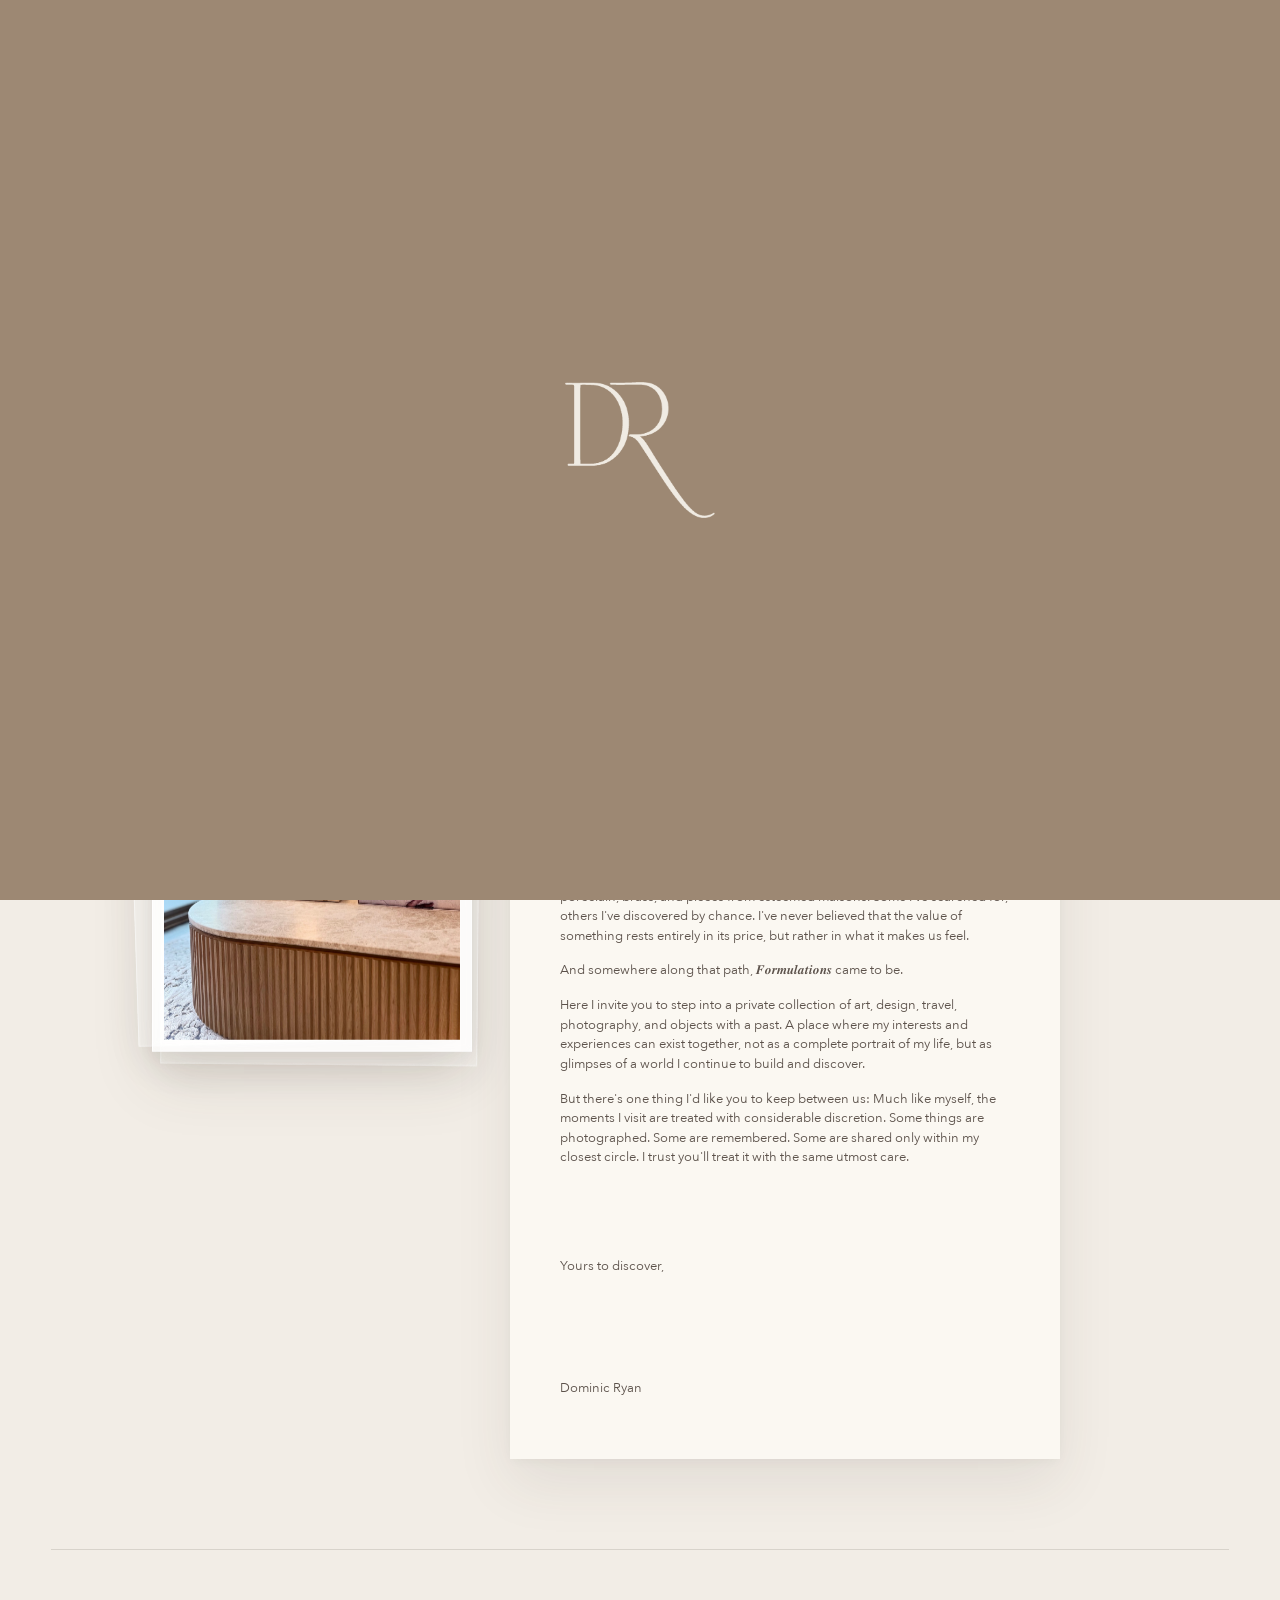
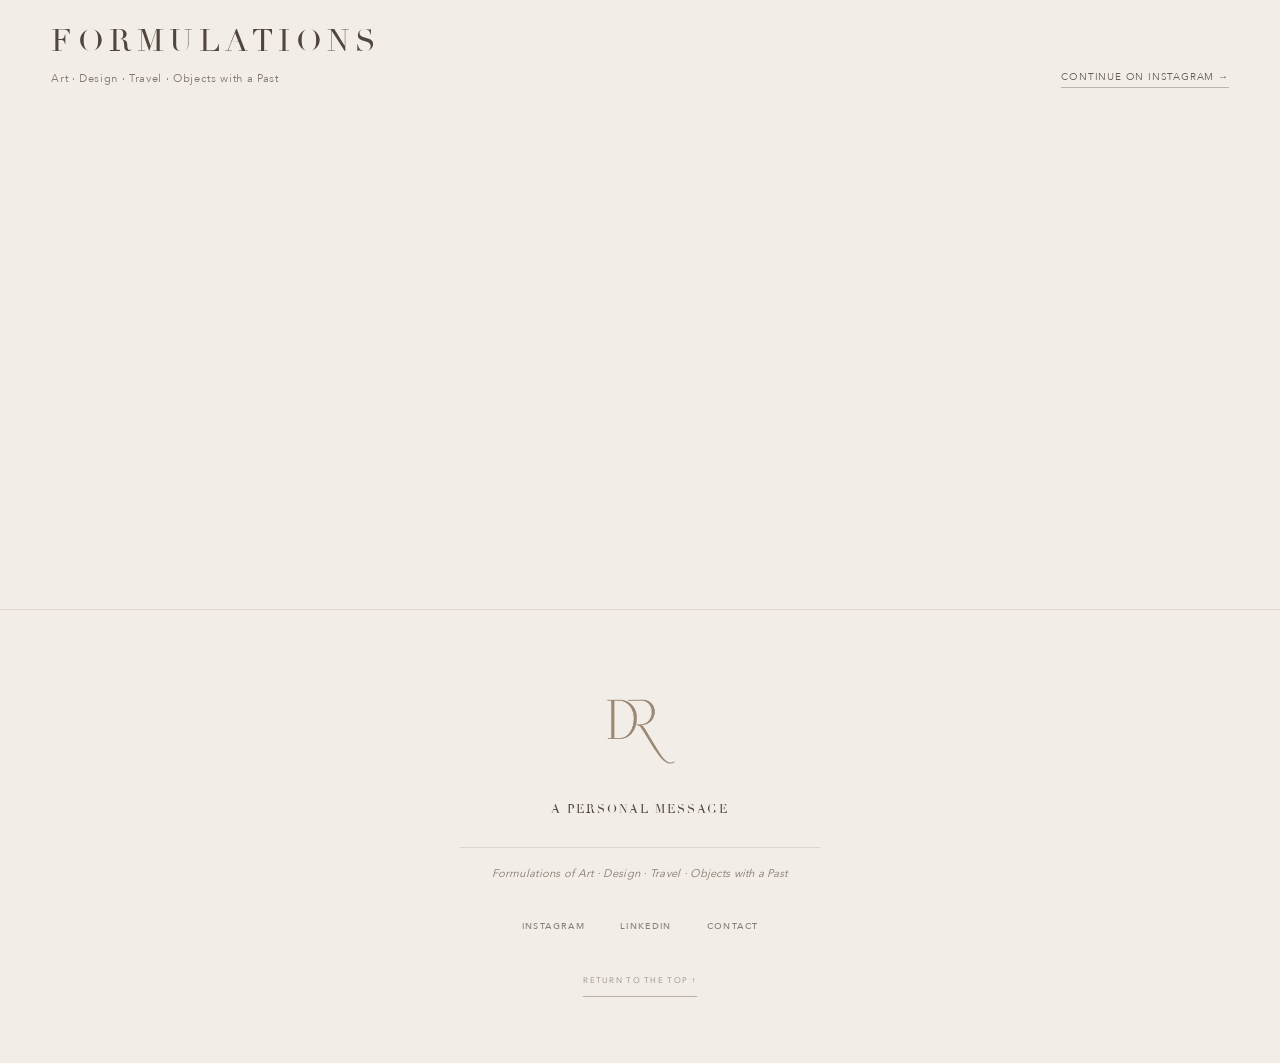
==== commit 5665729d: "Update text in index.html for clarity" ====
--- a/index.html
+++ b/index.html
@@ -2287,12 +2287,12 @@
 
 
               <p>
-              But, I've often wondered how much a name can really tell you about a person. Perhaps it's the things we notice, the places we return to, and the moments we carry with us that reveal a little more.
+              And yet, I've often wondered how much a name can really tell you about a person. Perhaps it's the things we notice, the places we return to, and the moments we carry with us that reveal a little more.
               </p>
 
 
               <p>
-         I've always found it curious how two people can look at the same thing and see entirely different worlds. A room, a photograph, an unfamiliar city. What one person passes without a second thought might stay with another for years. I've come to believe that much of who we are is shaped by these quiet encounters, long after the moments themselves have passed.
+         I've always found it curious how two people can look at the same thing and see entirely different worlds. A room, a photograph, an unfamiliar destination. What one person passes without a second thought might stay with another for years. I've come to believe that much of who we are is shaped by these quiet encounters, long after the moments themselves have passed.
                </p>
               <p>
                I call Austin, Texas home, though I like to think the places I've been have made a home within me, too. I've long been drawn to the character of things: the proportions of a room, the patina of old brass, the pages of a book that have outlived the hands that once turned them. There is something beautiful about knowing that everything has a story, even if we'll never know it entirely.
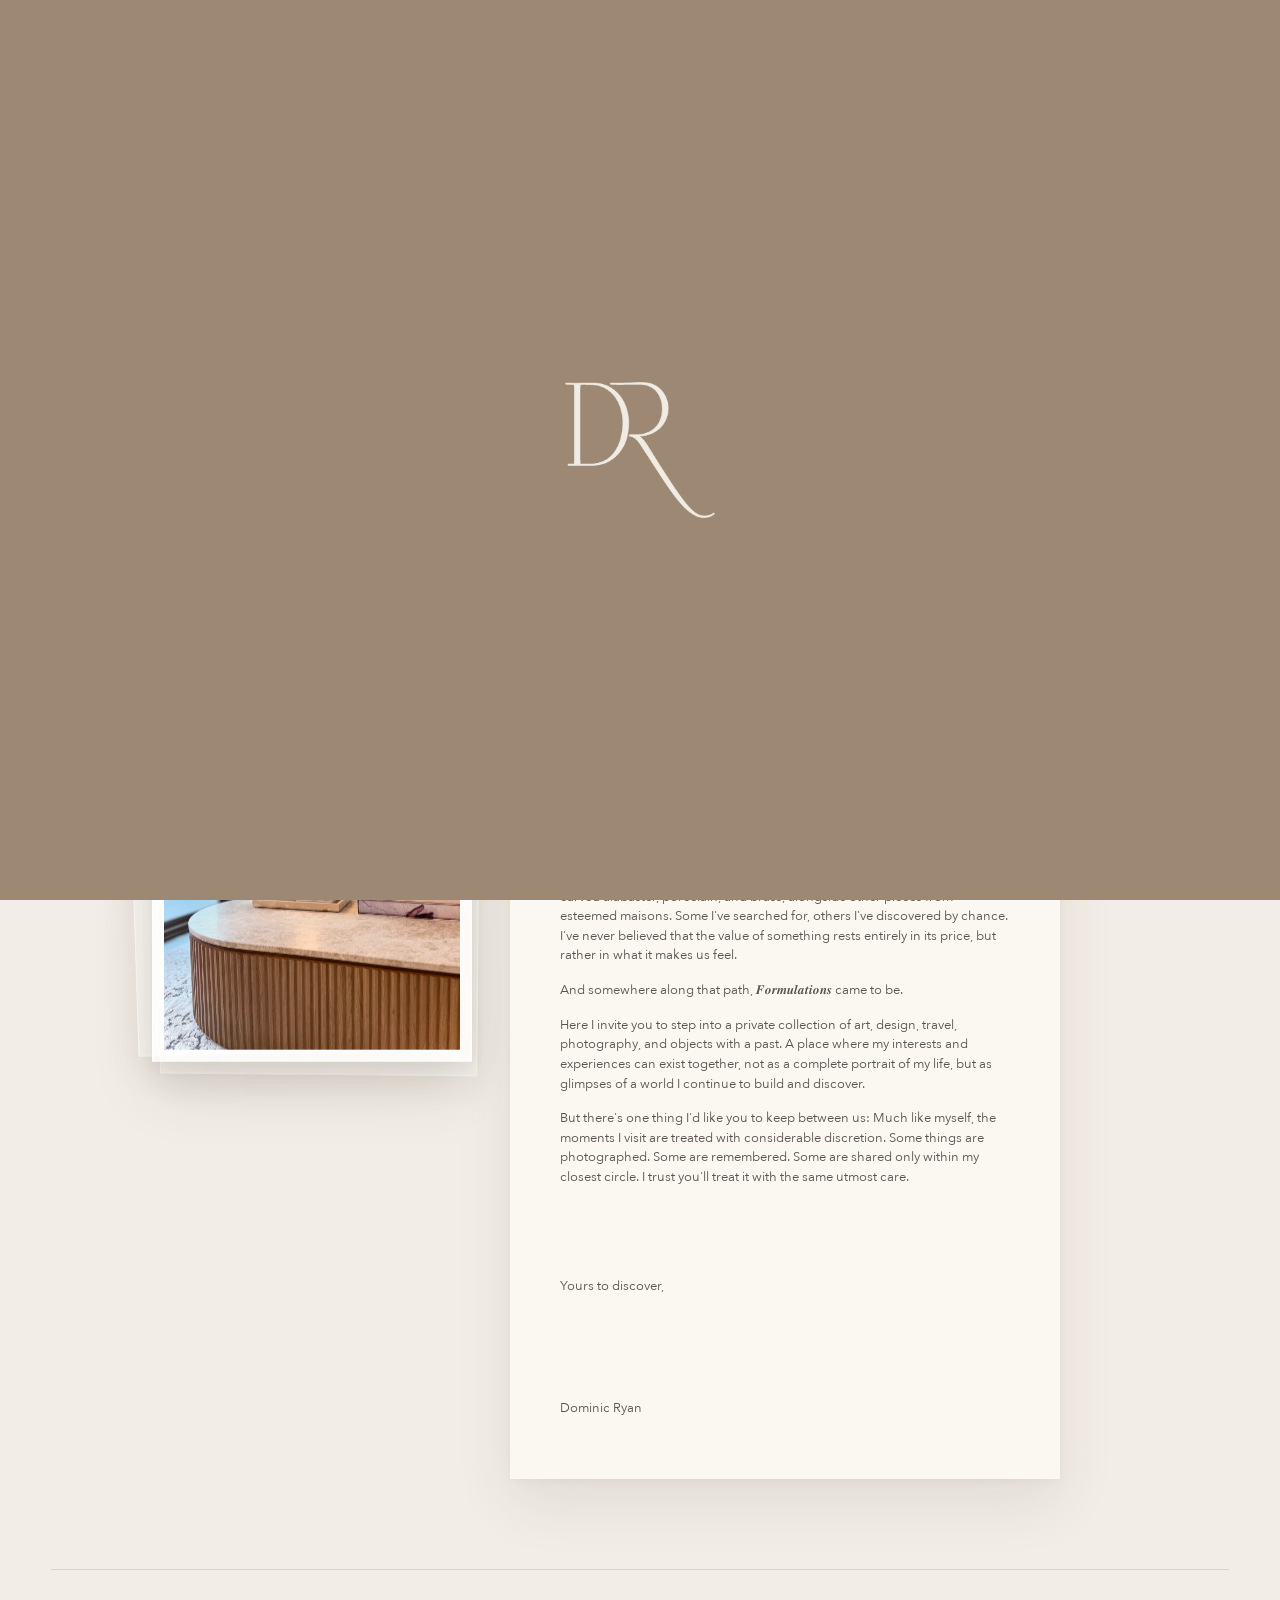
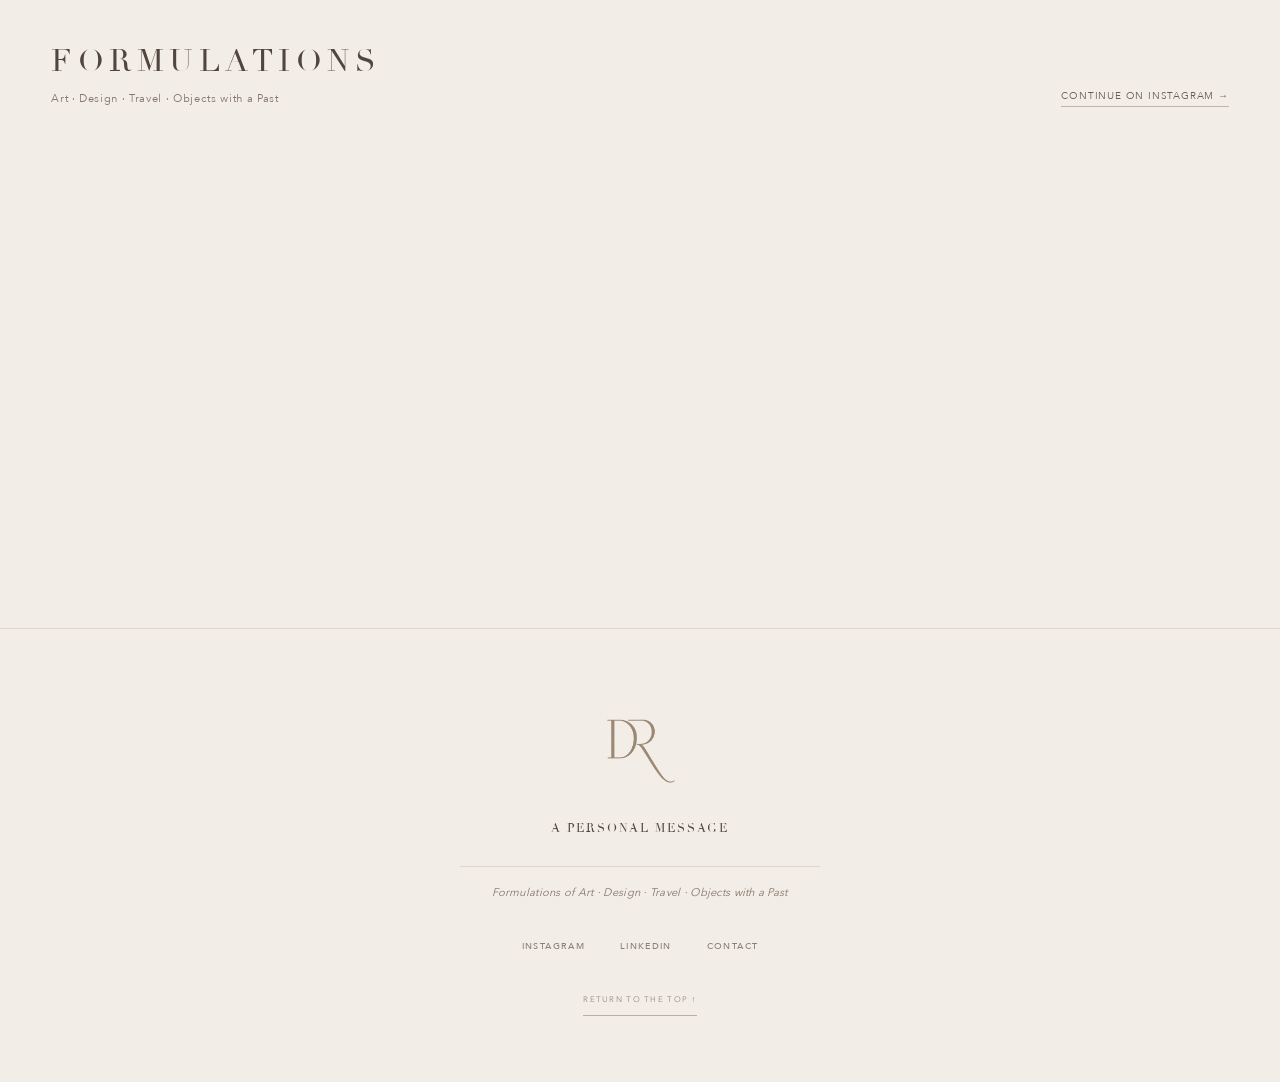
==== commit 297b40c5: "Refine description of personal collections" ====
--- a/index.html
+++ b/index.html
@@ -2305,7 +2305,7 @@
 
 
               <p>
-              Outside of work, I collect archival books, timepieces, crystal, alabaster, porcelain, brass, and pieces from esteemed maisons. Some I've searched for, others I've discovered by chance. I've never believed that the value of something rests entirely in its price, but rather in what it makes us feel.
+              Outside of work, I collect archival books, mechanical timepieces, fine crystal, carved alabaster, porcelain, and brass, alongside other pieces from esteemed maisons. Some I've searched for, others I've discovered by chance. I've never believed that the value of something rests entirely in its price, but rather in what it makes us feel.
       
               </p>
     <p>
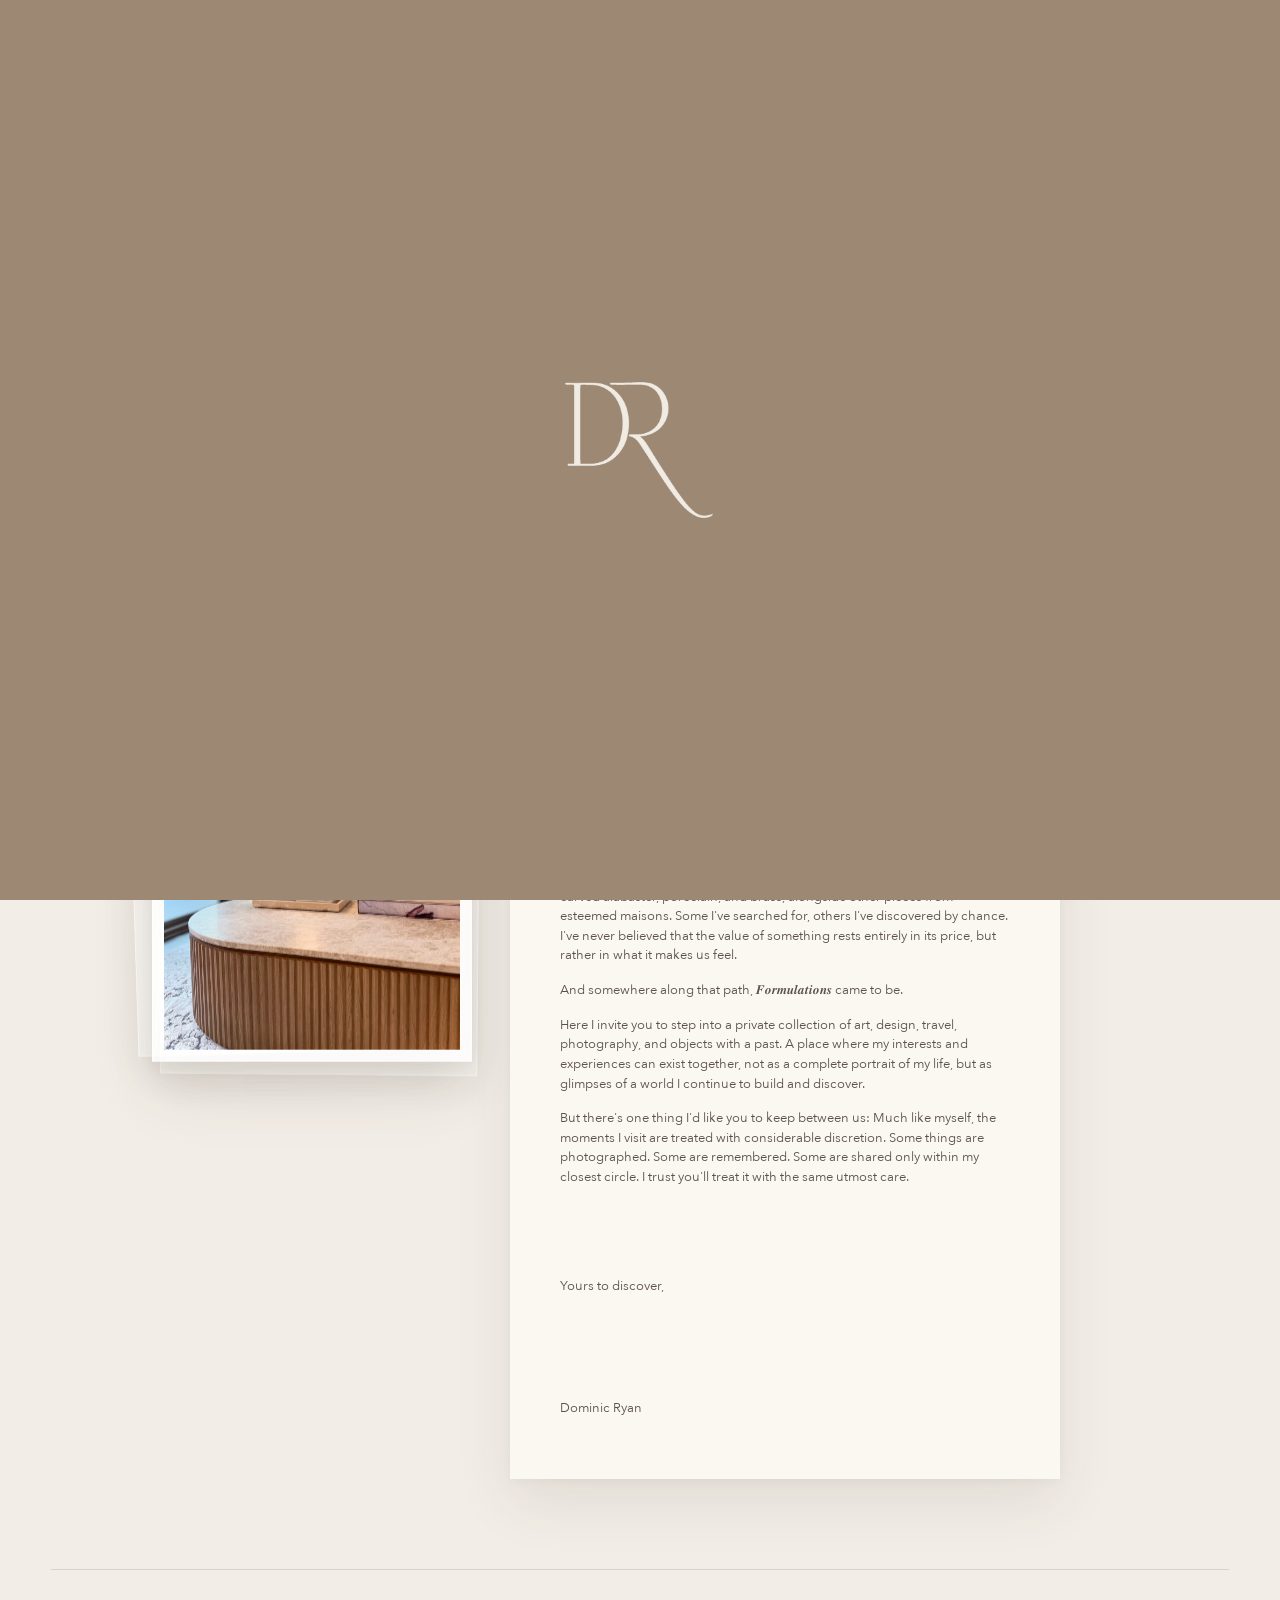
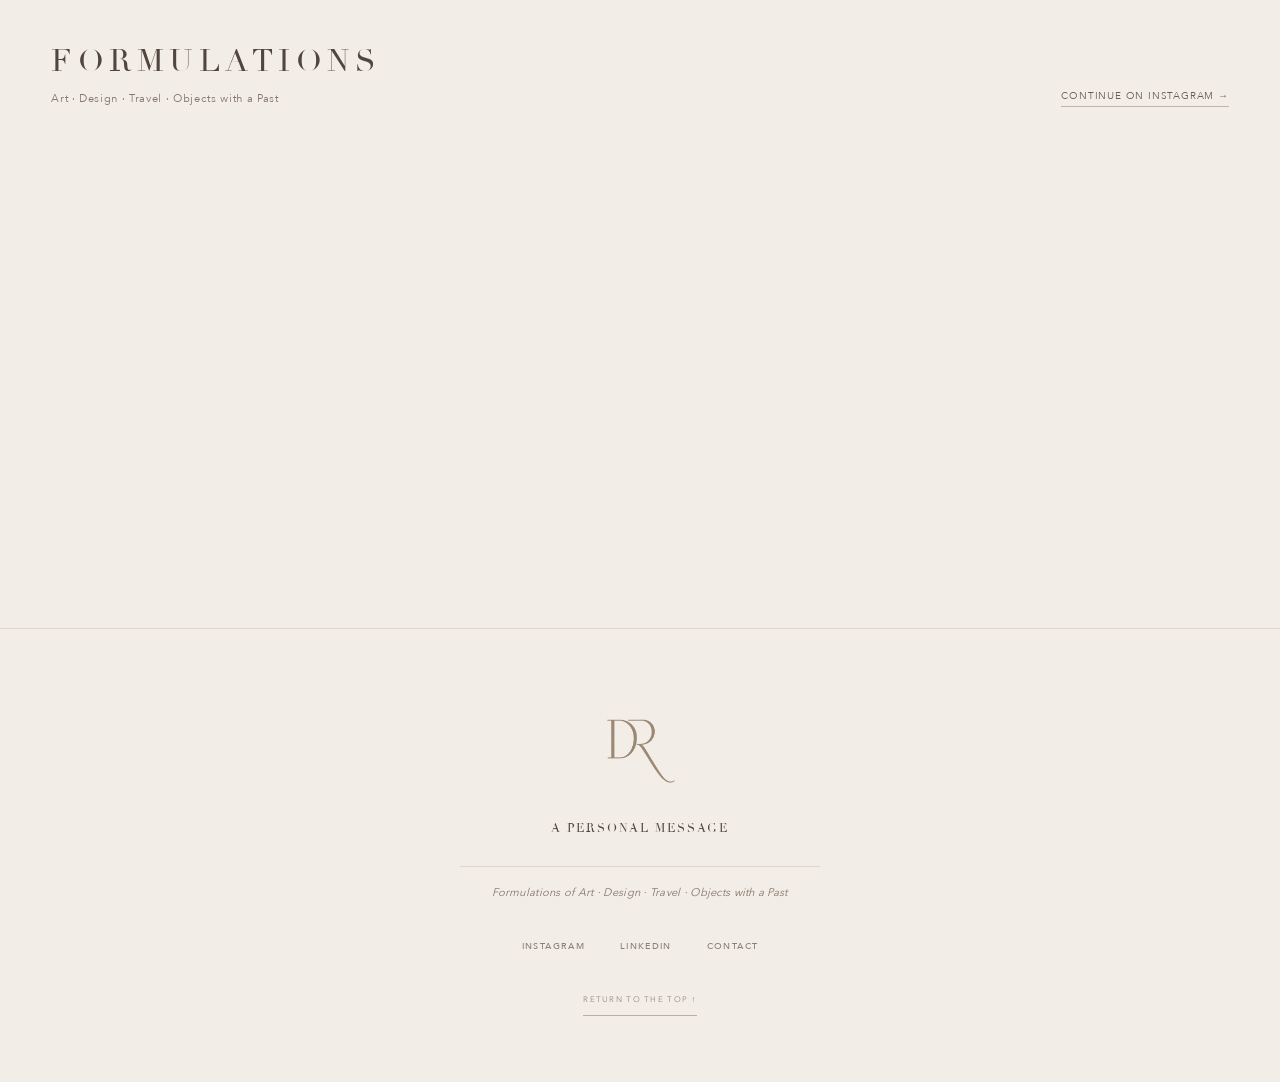
==== commit fc98a34e: "Fix HTML entity encoding in index.html" ====
--- a/index.html
+++ b/index.html
@@ -2287,7 +2287,7 @@
 
 
               <p>
-              And yet, I've often wondered how much a name can really tell you about a person. Perhaps it's the things we notice, the places we return to, and the moments we carry with us that reveal a little more.
+              I've often wondered how much a name can really tell you about a person. Perhaps it's the things we notice, the places we return to, and the moments we carry with us that reveal a little more.
               </p>
 
 
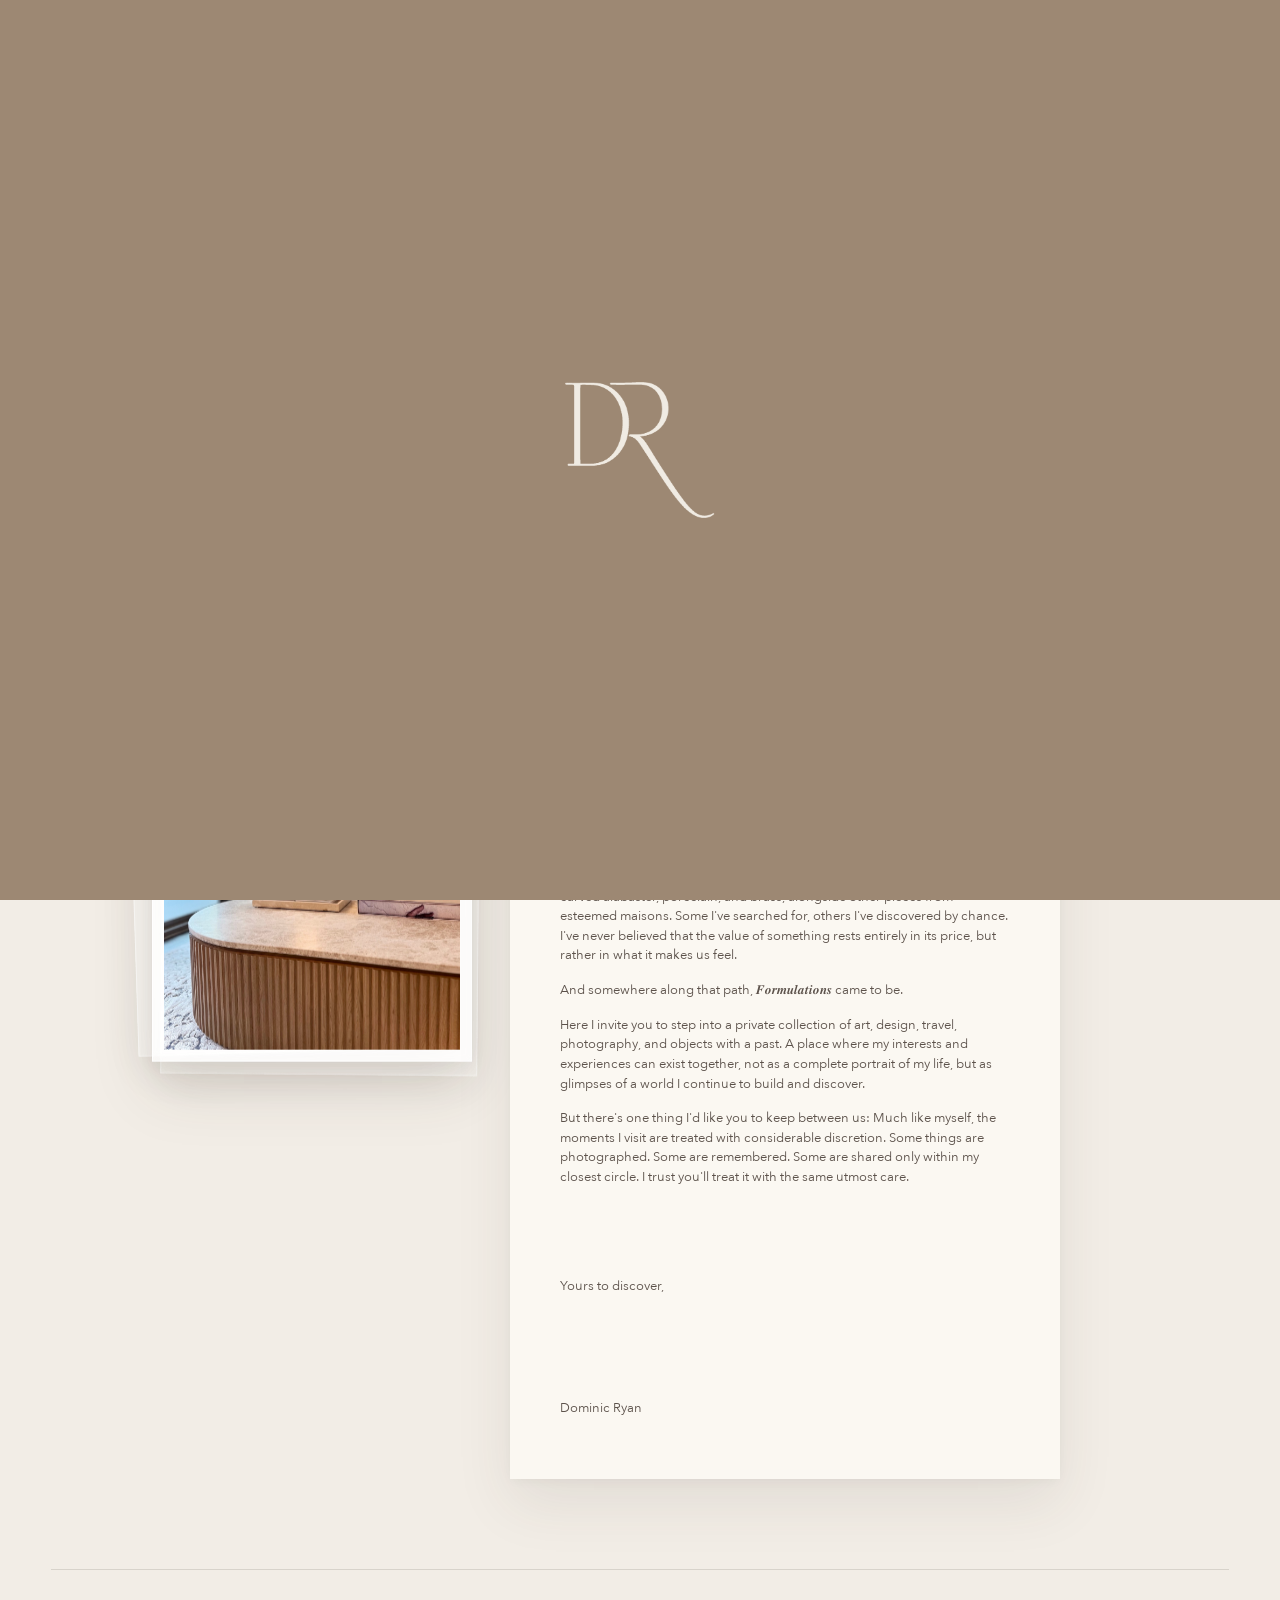
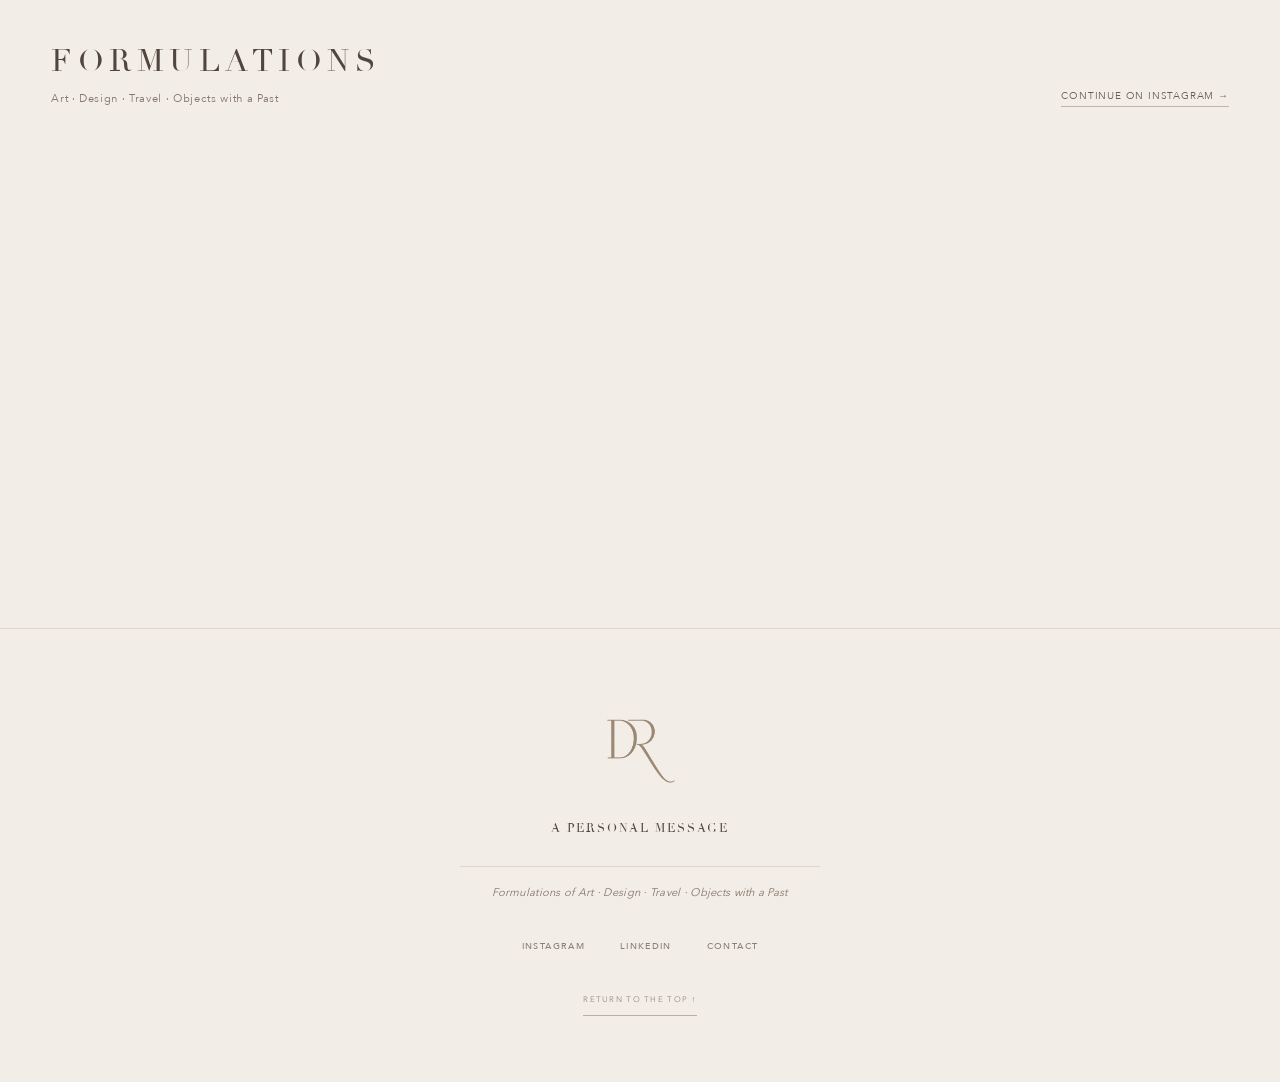
==== commit f61add2d: "Add files via upload" ====
--- a/index.html
+++ b/index.html
@@ -89,6 +89,9 @@
 
       window.drPlayHomeIntro = navigationType === "navigate" && !internalArrival;
       window.drReturningVisitor = returningVisitor;
+      if (!returningVisitor && window.matchMedia("(max-width: 760px)").matches) {
+        document.documentElement.classList.add("dr-envelope-pending");
+      }
       // Hide the active navigation underline while the intro is playing.
 if (window.drPlayHomeIntro) {
   document.documentElement.classList.add("dr-home-intro-pending");
@@ -100,6 +103,26 @@
       } catch (_) {}
     })();
   </script>
+  <style>
+    /* First-visit mobile correspondence: preserve the header visually,
+       but reserve all interaction for the wax seal until handoff. */
+    @media (max-width:760px) {
+      html.dr-envelope-pending .collection-navigation,
+      html.dr-envelope-pending .utility-nav,
+      html.dr-envelope-pending .dr-unified-footer,
+      html.dr-envelope-pending .sound-toggle,
+      html.dr-envelope-pending .dr-back-to-top,
+      html.dr-envelope-pending #dr-back-to-top {
+        visibility:hidden !important;
+        pointer-events:none !important;
+      }
+      html.dr-envelope-pending .header a,
+      html.dr-envelope-pending .header button,
+      html.dr-envelope-pending .header [role="button"] {
+        pointer-events:none !important;
+      }
+    }
+  </style>
   <!-- =========================================================
      DOMINIC RYAN — INTRODUCTION NAVIGATION UNDERLINE CONTROL
      Hide active underline until branded introduction completes.
@@ -3149,6 +3172,10 @@
   } else {
     const envelope = document.createElement("script");
     envelope.src = "/dr-envelope-mobile.js?v=200";
+    envelope.onerror = () => {
+      document.documentElement.classList.remove("dr-envelope-pending");
+      document.querySelector(".paper")?.classList.add("mobile-paper-visible", "dr-letter-revealed");
+    };
     document.body.appendChild(envelope);
   }
 </script>
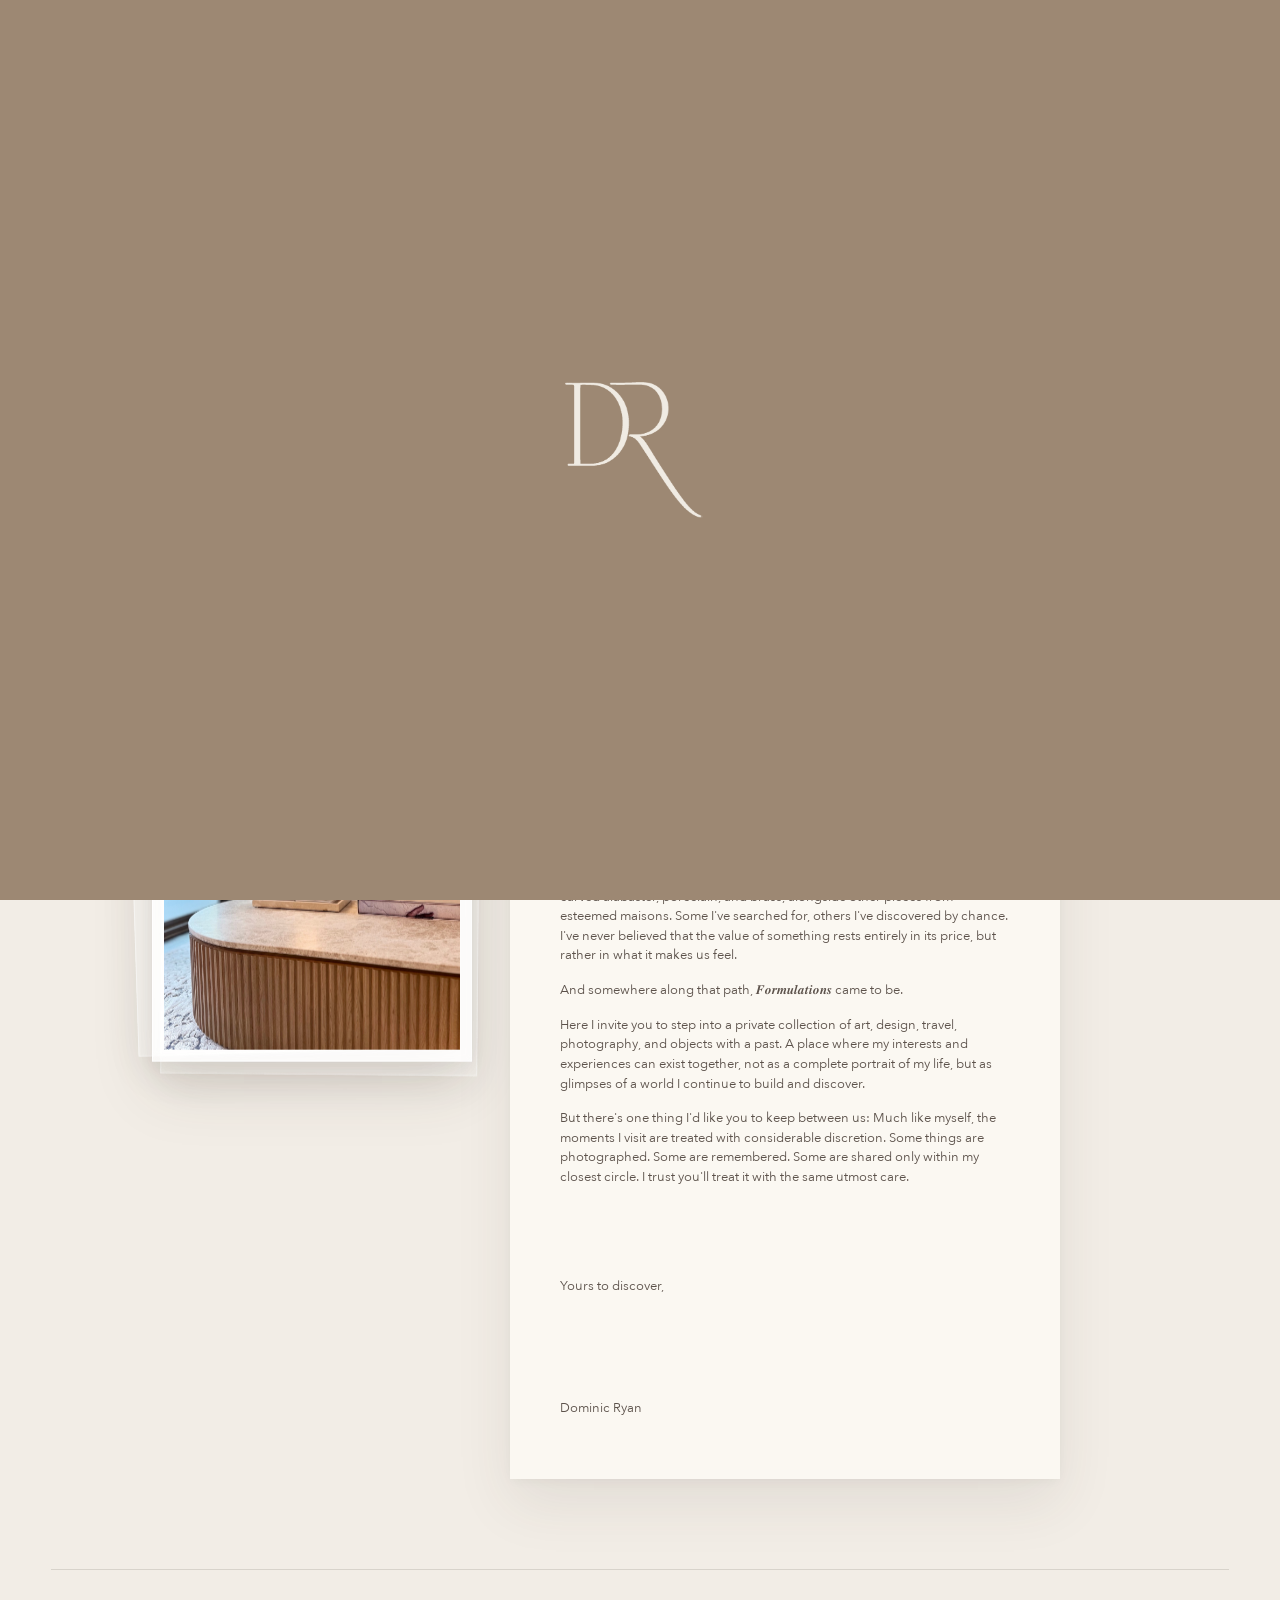
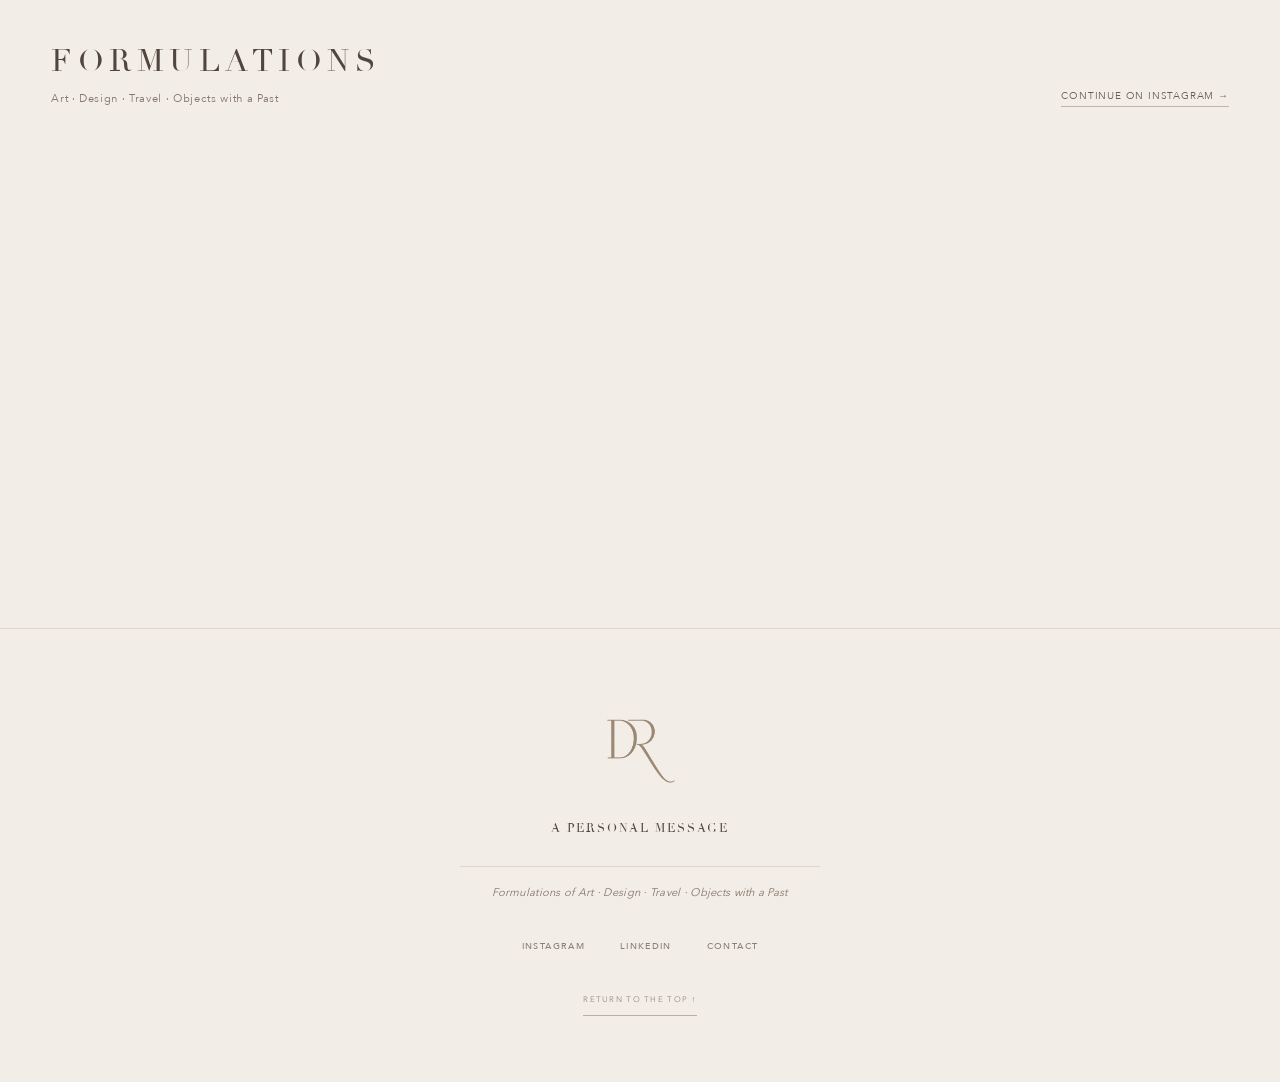
==== commit 92010df6: "Add files via upload" ====
--- a/index.html
+++ b/index.html
@@ -2203,7 +2203,39 @@
 <link rel="stylesheet" href="/dominic-ryan-navigation.css?v=5102">
 
 <script src="/dominic-ryan-transitions.js?v=5102" defer></script>
-<script src="/dominic-ryan-swipe.js?v=5000" defer></script>
+<script src="/dominic-ryan-swipe.js?v=5001" defer></script>
+  <!-- Mobile correspondence: navigation is unavailable until the seal sequence completes. -->
+  <style>
+  @media (max-width:760px) {
+    html.dr-envelope-pending .collection-navigation,
+    body.dr-envelope-active .collection-navigation,
+    html:has(#dr-envelope-experience) .collection-navigation,
+    html.dr-envelope-pending .utility-nav,
+    body.dr-envelope-active .utility-nav,
+    html:has(#dr-envelope-experience) .utility-nav,
+    html.dr-envelope-pending .dr-unified-footer,
+    body.dr-envelope-active .dr-unified-footer,
+    html:has(#dr-envelope-experience) .dr-unified-footer,
+    html.dr-envelope-pending .sound-toggle,
+    body.dr-envelope-active .sound-toggle,
+    html:has(#dr-envelope-experience) .sound-toggle,
+    html.dr-envelope-pending .dr-back-to-top,
+    body.dr-envelope-active .dr-back-to-top,
+    html:has(#dr-envelope-experience) .dr-back-to-top {
+      display:none !important;
+      visibility:hidden !important;
+      pointer-events:none !important;
+    }
+    html.dr-envelope-pending .header a,
+    body.dr-envelope-active .header a,
+    html:has(#dr-envelope-experience) .header a,
+    html.dr-envelope-pending .header button,
+    body.dr-envelope-active .header button,
+    html:has(#dr-envelope-experience) .header button {
+      pointer-events:none !important;
+    }
+  }
+  </style>
   <!-- DOMINIC RYAN — SCROLL PROGRESS (DESKTOP + MOBILE) -->
   <style>
     .dr-scroll-progress{position:fixed;top:0;right:0;width:4px;height:100%;background:#a28d77;transform:scaleY(0);transform-origin:top center;will-change:transform;z-index:10001;pointer-events:none;}
@@ -3171,7 +3203,7 @@
     document.querySelector(".paper")?.classList.add("mobile-paper-visible", "dr-letter-revealed");
   } else {
     const envelope = document.createElement("script");
-    envelope.src = "/dr-envelope-mobile.js?v=200";
+    envelope.src = "/dr-envelope-mobile.js?v=201";
     envelope.onerror = () => {
       document.documentElement.classList.remove("dr-envelope-pending");
       document.querySelector(".paper")?.classList.add("mobile-paper-visible", "dr-letter-revealed");
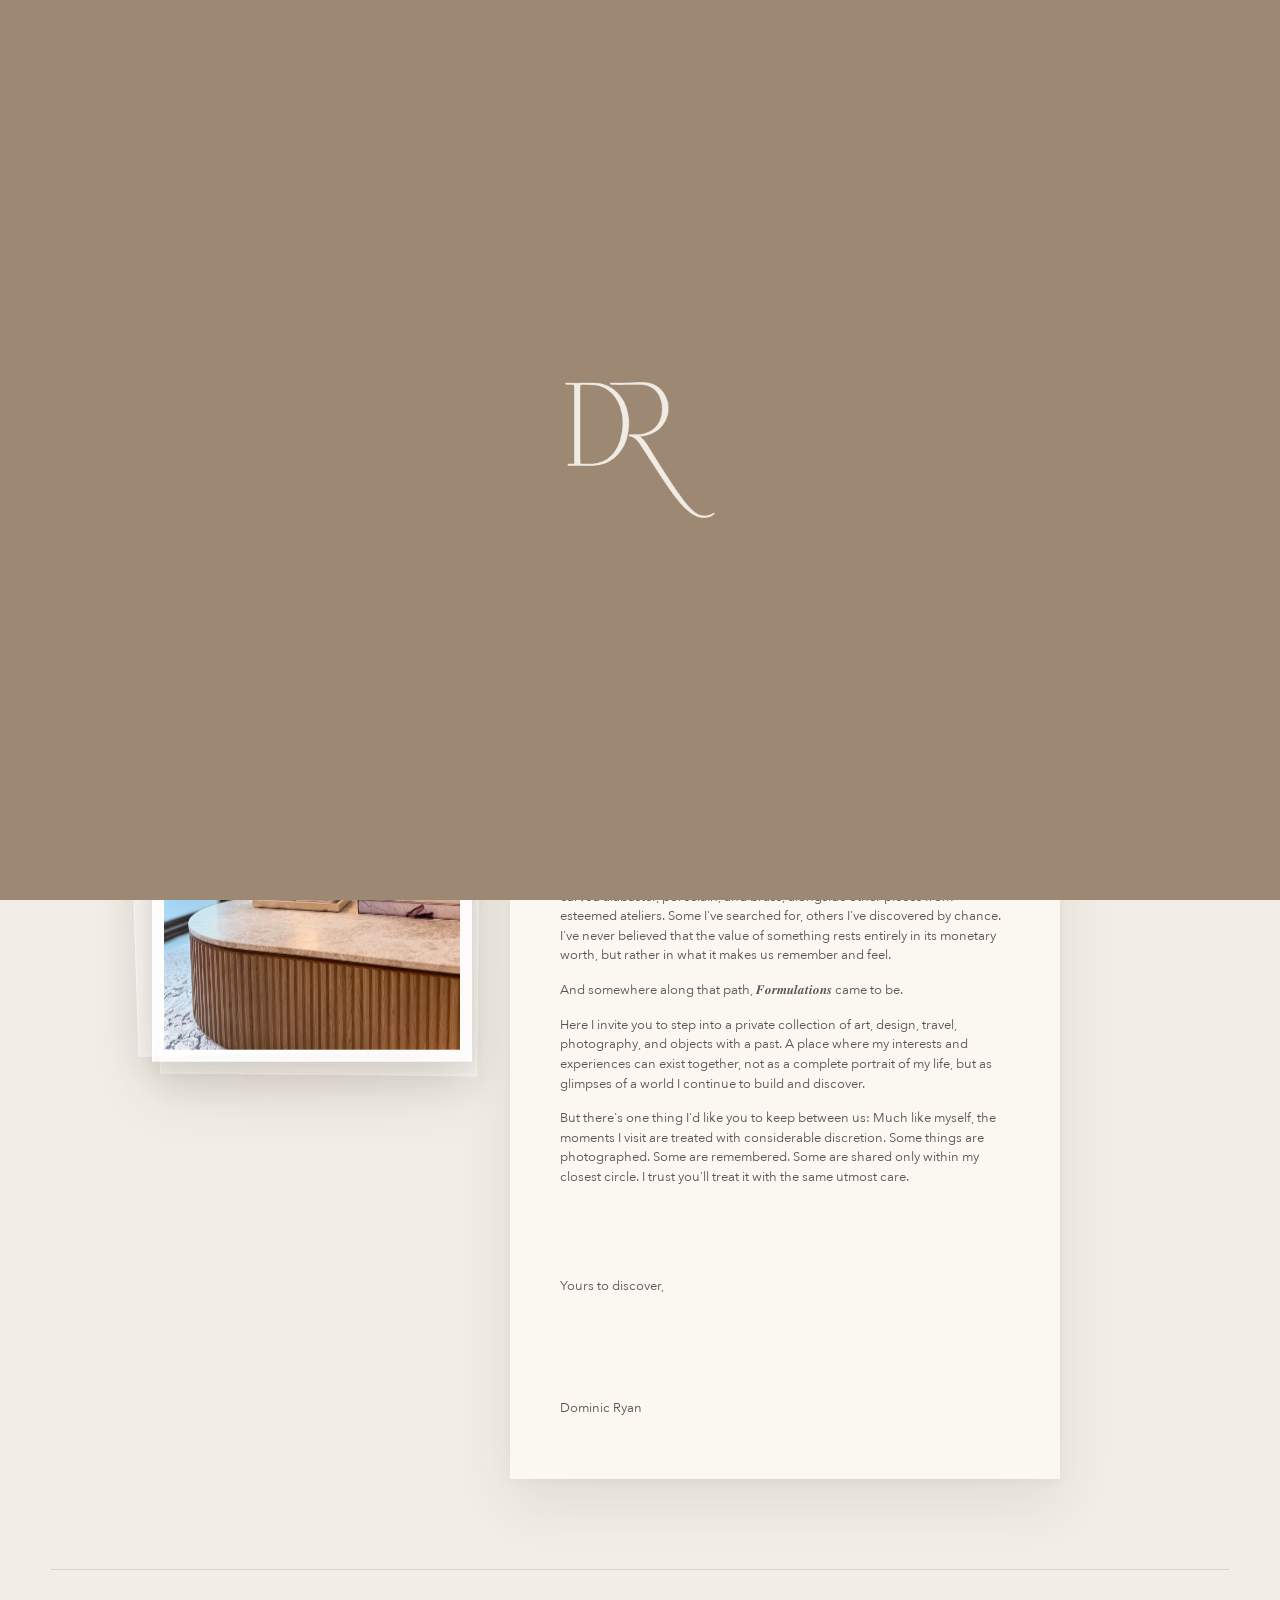
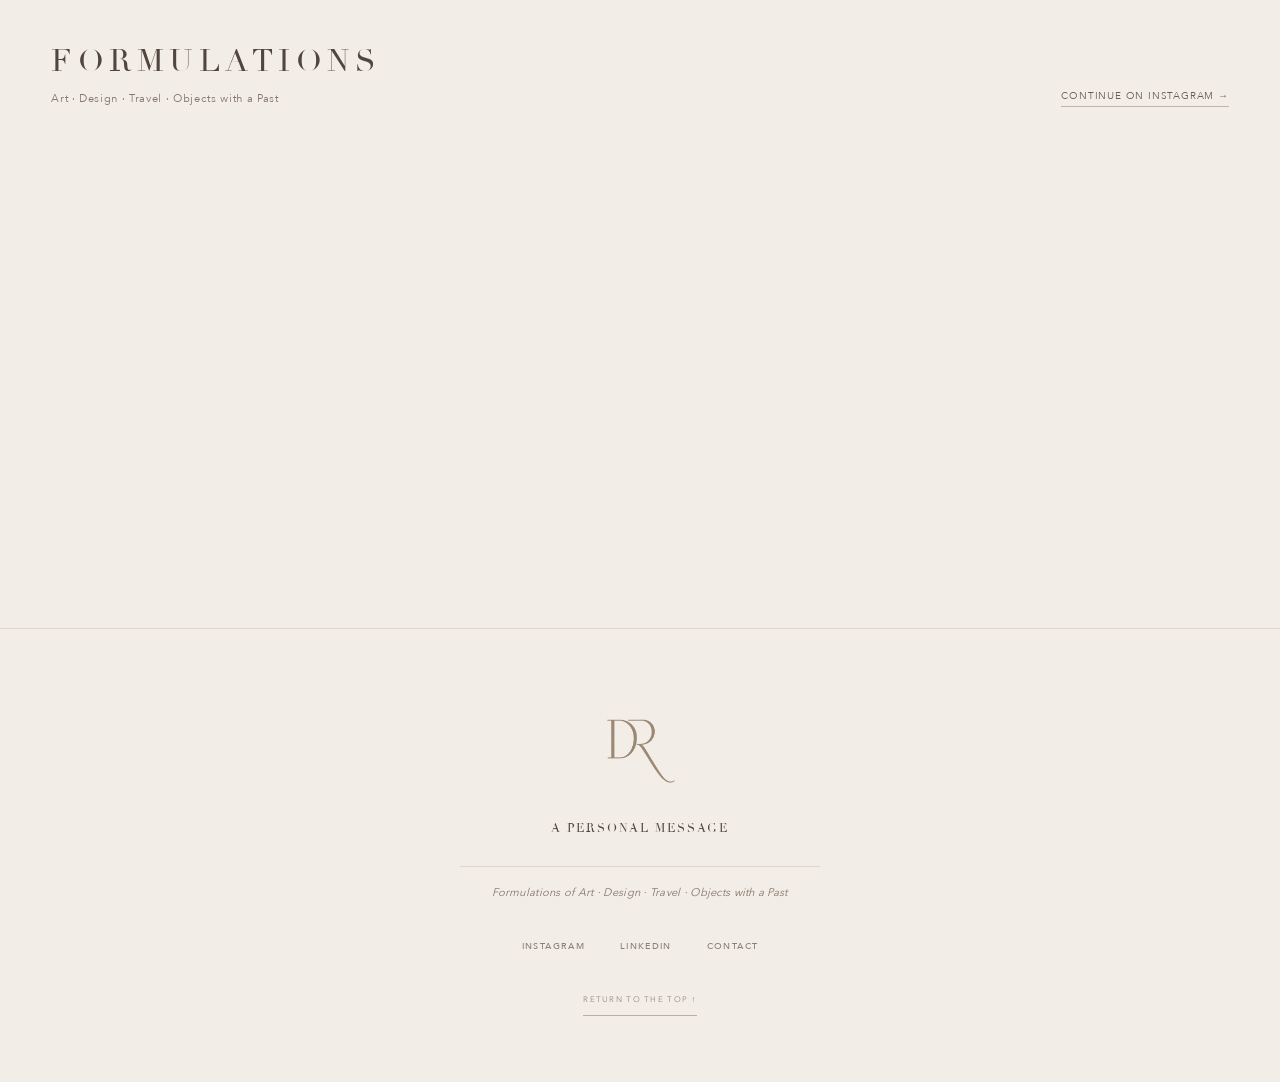
==== commit cbe3bcb7: "Revise personal interest description in index.html Updated the description of personal interests for" ====
--- a/index.html
+++ b/index.html
@@ -2360,7 +2360,7 @@
 
 
               <p>
-              Outside of work, I collect archival books, mechanical timepieces, fine crystal, carved alabaster, porcelain, and brass, alongside other pieces from esteemed maisons. Some I've searched for, others I've discovered by chance. I've never believed that the value of something rests entirely in its price, but rather in what it makes us feel.
+              Outside of work, I collect archival books, vintage timepieces, fine crystal, carved alabaster, porcelain, and brass, alongside other pieces from esteemed ateliers. Some I've searched for, others I've discovered by chance. I've never believed that the value of something rests entirely in its monetary worth, but rather in what it makes us remember and feel.
       
               </p>
     <p>
